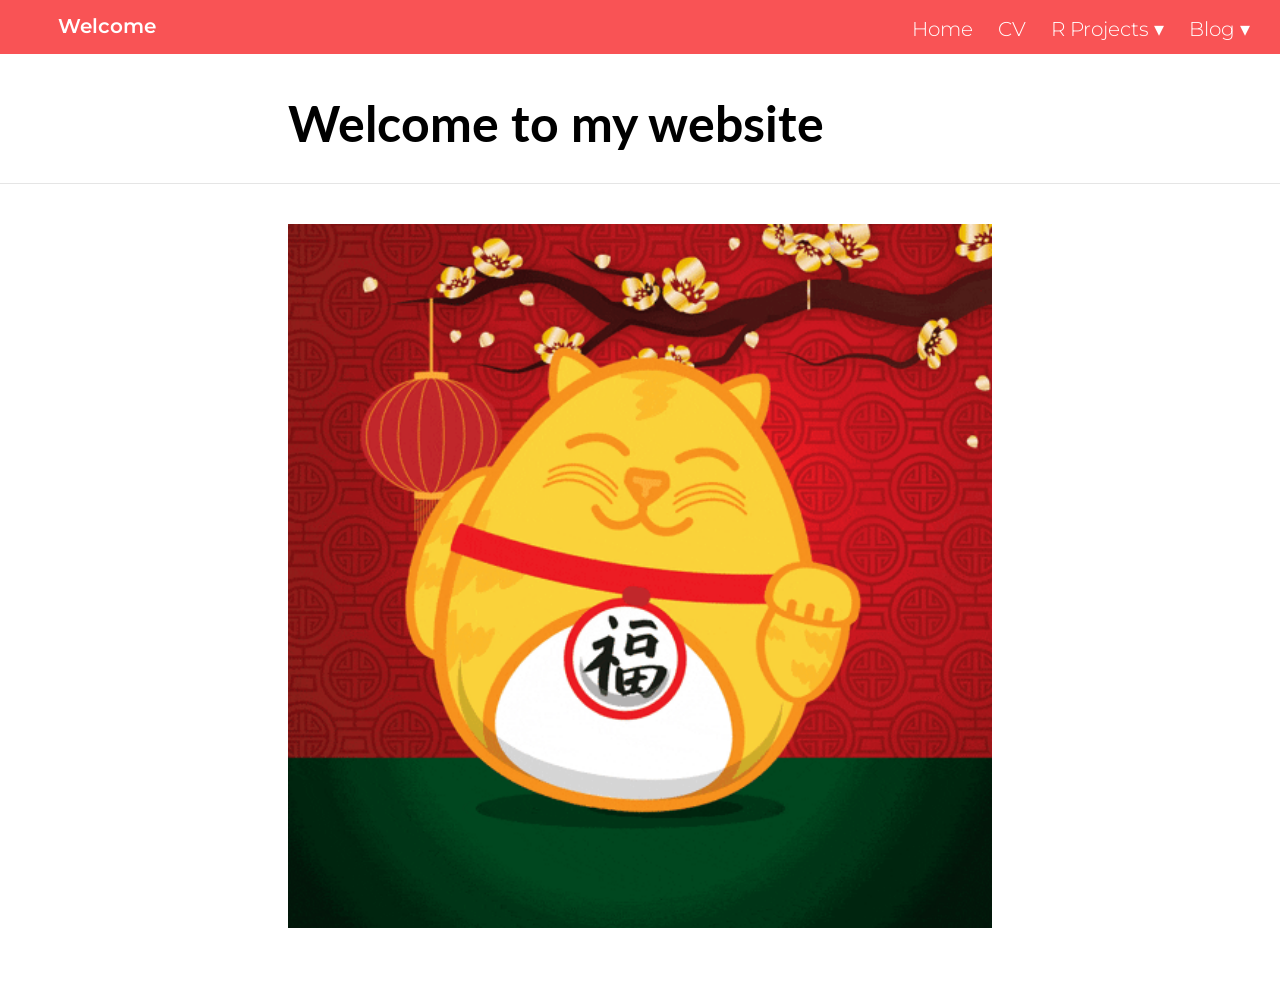
==== docs/index.html @ 93b5441a "1st" ====
<!DOCTYPE html>

<html xmlns="http://www.w3.org/1999/xhtml" lang="" xml:lang="">

<head>
  <meta charset="utf-8"/>
  <meta name="viewport" content="width=device-width, initial-scale=1"/>
  <meta http-equiv="X-UA-Compatible" content="IE=Edge,chrome=1"/>
  <meta name="generator" content="distill" />

  <style type="text/css">
  /* Hide doc at startup (prevent jankiness while JS renders/transforms) */
  body {
    visibility: hidden;
  }
  </style>

 <!--radix_placeholder_import_source-->
 <!--/radix_placeholder_import_source-->

<style type="text/css">code{white-space: pre;}</style>
<style type="text/css" data-origin="pandoc">
pre > code.sourceCode { white-space: pre; position: relative; }
pre > code.sourceCode > span { display: inline-block; line-height: 1.25; }
pre > code.sourceCode > span:empty { height: 1.2em; }
.sourceCode { overflow: visible; }
code.sourceCode > span { color: inherit; text-decoration: inherit; }
div.sourceCode { margin: 1em 0; }
pre.sourceCode { margin: 0; }
@media screen {
div.sourceCode { overflow: auto; }
}
@media print {
pre > code.sourceCode { white-space: pre-wrap; }
pre > code.sourceCode > span { text-indent: -5em; padding-left: 5em; }
}
pre.numberSource code
  { counter-reset: source-line 0; }
pre.numberSource code > span
  { position: relative; left: -4em; counter-increment: source-line; }
pre.numberSource code > span > a:first-child::before
  { content: counter(source-line);
    position: relative; left: -1em; text-align: right; vertical-align: baseline;
    border: none; display: inline-block;
    -webkit-touch-callout: none; -webkit-user-select: none;
    -khtml-user-select: none; -moz-user-select: none;
    -ms-user-select: none; user-select: none;
    padding: 0 4px; width: 4em;
    color: #aaaaaa;
  }
pre.numberSource { margin-left: 3em; border-left: 1px solid #aaaaaa;  padding-left: 4px; }
div.sourceCode
  {   }
@media screen {
pre > code.sourceCode > span > a:first-child::before { text-decoration: underline; }
}
code span.al { color: #ad0000; } /* Alert */
code span.an { color: #5e5e5e; } /* Annotation */
code span.at { } /* Attribute */
code span.bn { color: #ad0000; } /* BaseN */
code span.bu { } /* BuiltIn */
code span.cf { color: #007ba5; } /* ControlFlow */
code span.ch { color: #20794d; } /* Char */
code span.cn { color: #8f5902; } /* Constant */
code span.co { color: #5e5e5e; } /* Comment */
code span.cv { color: #5e5e5e; font-style: italic; } /* CommentVar */
code span.do { color: #5e5e5e; font-style: italic; } /* Documentation */
code span.dt { color: #ad0000; } /* DataType */
code span.dv { color: #ad0000; } /* DecVal */
code span.er { color: #ad0000; } /* Error */
code span.ex { } /* Extension */
code span.fl { color: #ad0000; } /* Float */
code span.fu { color: #4758ab; } /* Function */
code span.im { } /* Import */
code span.in { color: #5e5e5e; } /* Information */
code span.kw { color: #007ba5; } /* Keyword */
code span.op { color: #5e5e5e; } /* Operator */
code span.ot { color: #007ba5; } /* Other */
code span.pp { color: #ad0000; } /* Preprocessor */
code span.sc { color: #5e5e5e; } /* SpecialChar */
code span.ss { color: #20794d; } /* SpecialString */
code span.st { color: #20794d; } /* String */
code span.va { color: #111111; } /* Variable */
code span.vs { color: #20794d; } /* VerbatimString */
code span.wa { color: #5e5e5e; font-style: italic; } /* Warning */
</style>


  <!--radix_placeholder_meta_tags-->
  <title>Welcome: Welcome to my website</title>




  <!--  https://developers.facebook.com/docs/sharing/webmasters#markup -->
  <meta property="og:title" content="Welcome: Welcome to my website"/>
  <meta property="og:type" content="article"/>
  <meta property="og:locale" content="en_US"/>
  <meta property="og:site_name" content="Welcome"/>

  <!--  https://dev.twitter.com/cards/types/summary -->
  <meta property="twitter:card" content="summary"/>
  <meta property="twitter:title" content="Welcome: Welcome to my website"/>

  <!--/radix_placeholder_meta_tags-->
  <!--radix_placeholder_rmarkdown_metadata-->

  <script type="text/json" id="radix-rmarkdown-metadata">
  {"type":"list","attributes":{"names":{"type":"character","attributes":{},"value":["title","site"]}},"value":[{"type":"character","attributes":{},"value":["Welcome to my website"]},{"type":"character","attributes":{},"value":["distill::distill_website"]}]}
  </script>
  <!--/radix_placeholder_rmarkdown_metadata-->
  <!--radix_placeholder_navigation_in_header-->
  <meta name="distill:offset" content=""/>

  <script type="application/javascript">

    window.headroom_prevent_pin = false;

    window.document.addEventListener("DOMContentLoaded", function (event) {

      // initialize headroom for banner
      var header = $('header').get(0);
      var headerHeight = header.offsetHeight;
      var headroom = new Headroom(header, {
        tolerance: 5,
        onPin : function() {
          if (window.headroom_prevent_pin) {
            window.headroom_prevent_pin = false;
            headroom.unpin();
          }
        }
      });
      headroom.init();
      if(window.location.hash)
        headroom.unpin();
      $(header).addClass('headroom--transition');

      // offset scroll location for banner on hash change
      // (see: https://github.com/WickyNilliams/headroom.js/issues/38)
      window.addEventListener("hashchange", function(event) {
        window.scrollTo(0, window.pageYOffset - (headerHeight + 25));
      });

      // responsive menu
      $('.distill-site-header').each(function(i, val) {
        var topnav = $(this);
        var toggle = topnav.find('.nav-toggle');
        toggle.on('click', function() {
          topnav.toggleClass('responsive');
        });
      });

      // nav dropdowns
      $('.nav-dropbtn').click(function(e) {
        $(this).next('.nav-dropdown-content').toggleClass('nav-dropdown-active');
        $(this).parent().siblings('.nav-dropdown')
           .children('.nav-dropdown-content').removeClass('nav-dropdown-active');
      });
      $("body").click(function(e){
        $('.nav-dropdown-content').removeClass('nav-dropdown-active');
      });
      $(".nav-dropdown").click(function(e){
        e.stopPropagation();
      });
    });
  </script>

  <style type="text/css">

  /* Theme (user-documented overrideables for nav appearance) */

  .distill-site-nav {
    color: rgba(255, 255, 255, 0.8);
    background-color: #0F2E3D;
    font-size: 15px;
    font-weight: 300;
  }

  .distill-site-nav a {
    color: inherit;
    text-decoration: none;
  }

  .distill-site-nav a:hover {
    color: white;
  }

  @media print {
    .distill-site-nav {
      display: none;
    }
  }

  .distill-site-header {

  }

  .distill-site-footer {

  }


  /* Site Header */

  .distill-site-header {
    width: 100%;
    box-sizing: border-box;
    z-index: 3;
  }

  .distill-site-header .nav-left {
    display: inline-block;
    margin-left: 8px;
  }

  @media screen and (max-width: 768px) {
    .distill-site-header .nav-left {
      margin-left: 0;
    }
  }


  .distill-site-header .nav-right {
    float: right;
    margin-right: 8px;
  }

  .distill-site-header a,
  .distill-site-header .title {
    display: inline-block;
    text-align: center;
    padding: 14px 10px 14px 10px;
  }

  .distill-site-header .title {
    font-size: 18px;
    min-width: 150px;
  }

  .distill-site-header .logo {
    padding: 0;
  }

  .distill-site-header .logo img {
    display: none;
    max-height: 20px;
    width: auto;
    margin-bottom: -4px;
  }

  .distill-site-header .nav-image img {
    max-height: 18px;
    width: auto;
    display: inline-block;
    margin-bottom: -3px;
  }



  @media screen and (min-width: 1000px) {
    .distill-site-header .logo img {
      display: inline-block;
    }
    .distill-site-header .nav-left {
      margin-left: 20px;
    }
    .distill-site-header .nav-right {
      margin-right: 20px;
    }
    .distill-site-header .title {
      padding-left: 12px;
    }
  }


  .distill-site-header .nav-toggle {
    display: none;
  }

  .nav-dropdown {
    display: inline-block;
    position: relative;
  }

  .nav-dropdown .nav-dropbtn {
    border: none;
    outline: none;
    color: rgba(255, 255, 255, 0.8);
    padding: 16px 10px;
    background-color: transparent;
    font-family: inherit;
    font-size: inherit;
    font-weight: inherit;
    margin: 0;
    margin-top: 1px;
    z-index: 2;
  }

  .nav-dropdown-content {
    display: none;
    position: absolute;
    background-color: white;
    min-width: 200px;
    border: 1px solid rgba(0,0,0,0.15);
    border-radius: 4px;
    box-shadow: 0px 8px 16px 0px rgba(0,0,0,0.1);
    z-index: 1;
    margin-top: 2px;
    white-space: nowrap;
    padding-top: 4px;
    padding-bottom: 4px;
  }

  .nav-dropdown-content hr {
    margin-top: 4px;
    margin-bottom: 4px;
    border: none;
    border-bottom: 1px solid rgba(0, 0, 0, 0.1);
  }

  .nav-dropdown-active {
    display: block;
  }

  .nav-dropdown-content a, .nav-dropdown-content .nav-dropdown-header {
    color: black;
    padding: 6px 24px;
    text-decoration: none;
    display: block;
    text-align: left;
  }

  .nav-dropdown-content .nav-dropdown-header {
    display: block;
    padding: 5px 24px;
    padding-bottom: 0;
    text-transform: uppercase;
    font-size: 14px;
    color: #999999;
    white-space: nowrap;
  }

  .nav-dropdown:hover .nav-dropbtn {
    color: white;
  }

  .nav-dropdown-content a:hover {
    background-color: #ddd;
    color: black;
  }

  .nav-right .nav-dropdown-content {
    margin-left: -45%;
    right: 0;
  }

  @media screen and (max-width: 768px) {
    .distill-site-header a, .distill-site-header .nav-dropdown  {display: none;}
    .distill-site-header a.nav-toggle {
      float: right;
      display: block;
    }
    .distill-site-header .title {
      margin-left: 0;
    }
    .distill-site-header .nav-right {
      margin-right: 0;
    }
    .distill-site-header {
      overflow: hidden;
    }
    .nav-right .nav-dropdown-content {
      margin-left: 0;
    }
  }


  @media screen and (max-width: 768px) {
    .distill-site-header.responsive {position: relative; min-height: 500px; }
    .distill-site-header.responsive a.nav-toggle {
      position: absolute;
      right: 0;
      top: 0;
    }
    .distill-site-header.responsive a,
    .distill-site-header.responsive .nav-dropdown {
      display: block;
      text-align: left;
    }
    .distill-site-header.responsive .nav-left,
    .distill-site-header.responsive .nav-right {
      width: 100%;
    }
    .distill-site-header.responsive .nav-dropdown {float: none;}
    .distill-site-header.responsive .nav-dropdown-content {position: relative;}
    .distill-site-header.responsive .nav-dropdown .nav-dropbtn {
      display: block;
      width: 100%;
      text-align: left;
    }
  }

  /* Site Footer */

  .distill-site-footer {
    width: 100%;
    overflow: hidden;
    box-sizing: border-box;
    z-index: 3;
    margin-top: 30px;
    padding-top: 30px;
    padding-bottom: 30px;
    text-align: center;
  }

  /* Headroom */

  d-title {
    padding-top: 6rem;
  }

  @media print {
    d-title {
      padding-top: 4rem;
    }
  }

  .headroom {
    z-index: 1000;
    position: fixed;
    top: 0;
    left: 0;
    right: 0;
  }

  .headroom--transition {
    transition: all .4s ease-in-out;
  }

  .headroom--unpinned {
    top: -100px;
  }

  .headroom--pinned {
    top: 0;
  }

  /* adjust viewport for navbar height */
  /* helps vertically center bootstrap (non-distill) content */
  .min-vh-100 {
    min-height: calc(100vh - 100px) !important;
  }

  </style>

  <script src="site_libs/jquery-3.6.0/jquery-3.6.0.min.js"></script>
  <link href="site_libs/font-awesome-5.1.0/css/all.css" rel="stylesheet"/>
  <link href="site_libs/font-awesome-5.1.0/css/v4-shims.css" rel="stylesheet"/>
  <script src="site_libs/headroom-0.9.4/headroom.min.js"></script>
  <script src="site_libs/autocomplete-0.37.1/autocomplete.min.js"></script>
  <script src="site_libs/fuse-6.4.1/fuse.min.js"></script>

  <script type="application/javascript">

  function getMeta(metaName) {
    var metas = document.getElementsByTagName('meta');
    for (let i = 0; i < metas.length; i++) {
      if (metas[i].getAttribute('name') === metaName) {
        return metas[i].getAttribute('content');
      }
    }
    return '';
  }

  function offsetURL(url) {
    var offset = getMeta('distill:offset');
    return offset ? offset + '/' + url : url;
  }

  function createFuseIndex() {

    // create fuse index
    var options = {
      keys: [
        { name: 'title', weight: 20 },
        { name: 'categories', weight: 15 },
        { name: 'description', weight: 10 },
        { name: 'contents', weight: 5 },
      ],
      ignoreLocation: true,
      threshold: 0
    };
    var fuse = new window.Fuse([], options);

    // fetch the main search.json
    return fetch(offsetURL('search.json'))
      .then(function(response) {
        if (response.status == 200) {
          return response.json().then(function(json) {
            // index main articles
            json.articles.forEach(function(article) {
              fuse.add(article);
            });
            // download collections and index their articles
            return Promise.all(json.collections.map(function(collection) {
              return fetch(offsetURL(collection)).then(function(response) {
                if (response.status === 200) {
                  return response.json().then(function(articles) {
                    articles.forEach(function(article) {
                      fuse.add(article);
                    });
                  })
                } else {
                  return Promise.reject(
                    new Error('Unexpected status from search index request: ' +
                              response.status)
                  );
                }
              });
            })).then(function() {
              return fuse;
            });
          });

        } else {
          return Promise.reject(
            new Error('Unexpected status from search index request: ' +
                        response.status)
          );
        }
      });
  }

  window.document.addEventListener("DOMContentLoaded", function (event) {

    // get search element (bail if we don't have one)
    var searchEl = window.document.getElementById('distill-search');
    if (!searchEl)
      return;

    createFuseIndex()
      .then(function(fuse) {

        // make search box visible
        searchEl.classList.remove('hidden');

        // initialize autocomplete
        var options = {
          autoselect: true,
          hint: false,
          minLength: 2,
        };
        window.autocomplete(searchEl, options, [{
          source: function(query, callback) {
            const searchOptions = {
              isCaseSensitive: false,
              shouldSort: true,
              minMatchCharLength: 2,
              limit: 10,
            };
            var results = fuse.search(query, searchOptions);
            callback(results
              .map(function(result) { return result.item; })
            );
          },
          templates: {
            suggestion: function(suggestion) {
              var img = suggestion.preview && Object.keys(suggestion.preview).length > 0
                ? `<img src="${offsetURL(suggestion.preview)}"</img>`
                : '';
              var html = `
                <div class="search-item">
                  <h3>${suggestion.title}</h3>
                  <div class="search-item-description">
                    ${suggestion.description || ''}
                  </div>
                  <div class="search-item-preview">
                    ${img}
                  </div>
                </div>
              `;
              return html;
            }
          }
        }]).on('autocomplete:selected', function(event, suggestion) {
          window.location.href = offsetURL(suggestion.path);
        });
        // remove inline display style on autocompleter (we want to
        // manage responsive display via css)
        $('.algolia-autocomplete').css("display", "");
      })
      .catch(function(error) {
        console.log(error);
      });

  });

  </script>

  <style type="text/css">

  .nav-search {
    font-size: x-small;
  }

  /* Algolioa Autocomplete */

  .algolia-autocomplete {
    display: inline-block;
    margin-left: 10px;
    vertical-align: sub;
    background-color: white;
    color: black;
    padding: 6px;
    padding-top: 8px;
    padding-bottom: 0;
    border-radius: 6px;
    border: 1px #0F2E3D solid;
    width: 180px;
  }


  @media screen and (max-width: 768px) {
    .distill-site-nav .algolia-autocomplete {
      display: none;
      visibility: hidden;
    }
    .distill-site-nav.responsive .algolia-autocomplete {
      display: inline-block;
      visibility: visible;
    }
    .distill-site-nav.responsive .algolia-autocomplete .aa-dropdown-menu {
      margin-left: 0;
      width: 400px;
      max-height: 400px;
    }
  }

  .algolia-autocomplete .aa-input, .algolia-autocomplete .aa-hint {
    width: 90%;
    outline: none;
    border: none;
  }

  .algolia-autocomplete .aa-hint {
    color: #999;
  }
  .algolia-autocomplete .aa-dropdown-menu {
    width: 550px;
    max-height: 70vh;
    overflow-x: visible;
    overflow-y: scroll;
    padding: 5px;
    margin-top: 3px;
    margin-left: -150px;
    background-color: #fff;
    border-radius: 5px;
    border: 1px solid #999;
    border-top: none;
  }

  .algolia-autocomplete .aa-dropdown-menu .aa-suggestion {
    cursor: pointer;
    padding: 5px 4px;
    border-bottom: 1px solid #eee;
  }

  .algolia-autocomplete .aa-dropdown-menu .aa-suggestion:last-of-type {
    border-bottom: none;
    margin-bottom: 2px;
  }

  .algolia-autocomplete .aa-dropdown-menu .aa-suggestion .search-item {
    overflow: hidden;
    font-size: 0.8em;
    line-height: 1.4em;
  }

  .algolia-autocomplete .aa-dropdown-menu .aa-suggestion .search-item h3 {
    font-size: 1rem;
    margin-block-start: 0;
    margin-block-end: 5px;
  }

  .algolia-autocomplete .aa-dropdown-menu .aa-suggestion .search-item-description {
    display: inline-block;
    overflow: hidden;
    height: 2.8em;
    width: 80%;
    margin-right: 4%;
  }

  .algolia-autocomplete .aa-dropdown-menu .aa-suggestion .search-item-preview {
    display: inline-block;
    width: 15%;
  }

  .algolia-autocomplete .aa-dropdown-menu .aa-suggestion .search-item-preview img {
    height: 3em;
    width: auto;
    display: none;
  }

  .algolia-autocomplete .aa-dropdown-menu .aa-suggestion .search-item-preview img[src] {
    display: initial;
  }

  .algolia-autocomplete .aa-dropdown-menu .aa-suggestion.aa-cursor {
    background-color: #eee;
  }
  .algolia-autocomplete .aa-dropdown-menu .aa-suggestion em {
    font-weight: bold;
    font-style: normal;
  }

  </style>


  <!--/radix_placeholder_navigation_in_header-->
  <!--radix_placeholder_distill-->

  <style type="text/css">

  body {
    background-color: white;
  }

  .pandoc-table {
    width: 100%;
  }

  .pandoc-table>caption {
    margin-bottom: 10px;
  }

  .pandoc-table th:not([align]) {
    text-align: left;
  }

  .pagedtable-footer {
    font-size: 15px;
  }

  d-byline .byline {
    grid-template-columns: 2fr 2fr;
  }

  d-byline .byline h3 {
    margin-block-start: 1.5em;
  }

  d-byline .byline .authors-affiliations h3 {
    margin-block-start: 0.5em;
  }

  .authors-affiliations .orcid-id {
    width: 16px;
    height:16px;
    margin-left: 4px;
    margin-right: 4px;
    vertical-align: middle;
    padding-bottom: 2px;
  }

  d-title .dt-tags {
    margin-top: 1em;
    grid-column: text;
  }

  .dt-tags .dt-tag {
    text-decoration: none;
    display: inline-block;
    color: rgba(0,0,0,0.6);
    padding: 0em 0.4em;
    margin-right: 0.5em;
    margin-bottom: 0.4em;
    font-size: 70%;
    border: 1px solid rgba(0,0,0,0.2);
    border-radius: 3px;
    text-transform: uppercase;
    font-weight: 500;
  }

  d-article table.gt_table td,
  d-article table.gt_table th {
    border-bottom: none;
  }

  .html-widget {
    margin-bottom: 2.0em;
  }

  .l-screen-inset {
    padding-right: 16px;
  }

  .l-screen .caption {
    margin-left: 10px;
  }

  .shaded {
    background: rgb(247, 247, 247);
    padding-top: 20px;
    padding-bottom: 20px;
    border-top: 1px solid rgba(0, 0, 0, 0.1);
    border-bottom: 1px solid rgba(0, 0, 0, 0.1);
  }

  .shaded .html-widget {
    margin-bottom: 0;
    border: 1px solid rgba(0, 0, 0, 0.1);
  }

  .shaded .shaded-content {
    background: white;
  }

  .text-output {
    margin-top: 0;
    line-height: 1.5em;
  }

  .hidden {
    display: none !important;
  }

  d-article {
    padding-top: 2.5rem;
    padding-bottom: 30px;
  }

  d-appendix {
    padding-top: 30px;
  }

  d-article>p>img {
    width: 100%;
  }

  d-article h2 {
    margin: 1rem 0 1.5rem 0;
  }

  d-article h3 {
    margin-top: 1.5rem;
  }

  d-article iframe {
    border: 1px solid rgba(0, 0, 0, 0.1);
    margin-bottom: 2.0em;
    width: 100%;
  }

  /* Tweak code blocks */

  d-article div.sourceCode code,
  d-article pre code {
    font-family: Consolas, Monaco, 'Andale Mono', 'Ubuntu Mono', monospace;
  }

  d-article pre,
  d-article div.sourceCode,
  d-article div.sourceCode pre {
    overflow: auto;
  }

  d-article div.sourceCode {
    background-color: white;
  }

  d-article div.sourceCode pre {
    padding-left: 10px;
    font-size: 12px;
    border-left: 2px solid rgba(0,0,0,0.1);
  }

  d-article pre {
    font-size: 12px;
    color: black;
    background: none;
    margin-top: 0;
    text-align: left;
    white-space: pre;
    word-spacing: normal;
    word-break: normal;
    word-wrap: normal;
    line-height: 1.5;

    -moz-tab-size: 4;
    -o-tab-size: 4;
    tab-size: 4;

    -webkit-hyphens: none;
    -moz-hyphens: none;
    -ms-hyphens: none;
    hyphens: none;
  }

  d-article pre a {
    border-bottom: none;
  }

  d-article pre a:hover {
    border-bottom: none;
    text-decoration: underline;
  }

  d-article details {
    grid-column: text;
    margin-bottom: 0.8em;
  }

  @media(min-width: 768px) {

  d-article pre,
  d-article div.sourceCode,
  d-article div.sourceCode pre {
    overflow: visible !important;
  }

  d-article div.sourceCode pre {
    padding-left: 18px;
    font-size: 14px;
  }

  d-article pre {
    font-size: 14px;
  }

  }

  figure img.external {
    background: white;
    border: 1px solid rgba(0, 0, 0, 0.1);
    box-shadow: 0 1px 8px rgba(0, 0, 0, 0.1);
    padding: 18px;
    box-sizing: border-box;
  }

  /* CSS for d-contents */

  .d-contents {
    grid-column: text;
    color: rgba(0,0,0,0.8);
    font-size: 0.9em;
    padding-bottom: 1em;
    margin-bottom: 1em;
    padding-bottom: 0.5em;
    margin-bottom: 1em;
    padding-left: 0.25em;
    justify-self: start;
  }

  @media(min-width: 1000px) {
    .d-contents.d-contents-float {
      height: 0;
      grid-column-start: 1;
      grid-column-end: 4;
      justify-self: center;
      padding-right: 3em;
      padding-left: 2em;
    }
  }

  .d-contents nav h3 {
    font-size: 18px;
    margin-top: 0;
    margin-bottom: 1em;
  }

  .d-contents li {
    list-style-type: none
  }

  .d-contents nav > ul {
    padding-left: 0;
  }

  .d-contents ul {
    padding-left: 1em
  }

  .d-contents nav ul li {
    margin-top: 0.6em;
    margin-bottom: 0.2em;
  }

  .d-contents nav a {
    font-size: 13px;
    border-bottom: none;
    text-decoration: none
    color: rgba(0, 0, 0, 0.8);
  }

  .d-contents nav a:hover {
    text-decoration: underline solid rgba(0, 0, 0, 0.6)
  }

  .d-contents nav > ul > li > a {
    font-weight: 600;
  }

  .d-contents nav > ul > li > ul {
    font-weight: inherit;
  }

  .d-contents nav > ul > li > ul > li {
    margin-top: 0.2em;
  }


  .d-contents nav ul {
    margin-top: 0;
    margin-bottom: 0.25em;
  }

  .d-article-with-toc h2:nth-child(2) {
    margin-top: 0;
  }


  /* Figure */

  .figure {
    position: relative;
    margin-bottom: 2.5em;
    margin-top: 1.5em;
  }

  .figure img {
    width: 100%;
  }

  .figure .caption {
    color: rgba(0, 0, 0, 0.6);
    font-size: 12px;
    line-height: 1.5em;
  }

  .figure img.external {
    background: white;
    border: 1px solid rgba(0, 0, 0, 0.1);
    box-shadow: 0 1px 8px rgba(0, 0, 0, 0.1);
    padding: 18px;
    box-sizing: border-box;
  }

  .figure .caption a {
    color: rgba(0, 0, 0, 0.6);
  }

  .figure .caption b,
  .figure .caption strong, {
    font-weight: 600;
    color: rgba(0, 0, 0, 1.0);
  }

  /* Citations */

  d-article .citation {
    color: inherit;
    cursor: inherit;
  }

  div.hanging-indent{
    margin-left: 1em; text-indent: -1em;
  }

  /* Citation hover box */

  .tippy-box[data-theme~=light-border] {
    background-color: rgba(250, 250, 250, 0.95);
  }

  .tippy-content > p {
    margin-bottom: 0;
    padding: 2px;
  }


  /* Tweak 1000px media break to show more text */

  @media(min-width: 1000px) {
    .base-grid,
    distill-header,
    d-title,
    d-abstract,
    d-article,
    d-appendix,
    distill-appendix,
    d-byline,
    d-footnote-list,
    d-citation-list,
    distill-footer {
      grid-template-columns: [screen-start] 1fr [page-start kicker-start] 80px [middle-start] 50px [text-start kicker-end] 65px 65px 65px 65px 65px 65px 65px 65px [text-end gutter-start] 65px [middle-end] 65px [page-end gutter-end] 1fr [screen-end];
      grid-column-gap: 16px;
    }

    .grid {
      grid-column-gap: 16px;
    }

    d-article {
      font-size: 1.06rem;
      line-height: 1.7em;
    }
    figure .caption, .figure .caption, figure figcaption {
      font-size: 13px;
    }
  }

  @media(min-width: 1180px) {
    .base-grid,
    distill-header,
    d-title,
    d-abstract,
    d-article,
    d-appendix,
    distill-appendix,
    d-byline,
    d-footnote-list,
    d-citation-list,
    distill-footer {
      grid-template-columns: [screen-start] 1fr [page-start kicker-start] 60px [middle-start] 60px [text-start kicker-end] 60px 60px 60px 60px 60px 60px 60px 60px [text-end gutter-start] 60px [middle-end] 60px [page-end gutter-end] 1fr [screen-end];
      grid-column-gap: 32px;
    }

    .grid {
      grid-column-gap: 32px;
    }
  }


  /* Get the citation styles for the appendix (not auto-injected on render since
     we do our own rendering of the citation appendix) */

  d-appendix .citation-appendix,
  .d-appendix .citation-appendix {
    font-size: 11px;
    line-height: 15px;
    border-left: 1px solid rgba(0, 0, 0, 0.1);
    padding-left: 18px;
    border: 1px solid rgba(0,0,0,0.1);
    background: rgba(0, 0, 0, 0.02);
    padding: 10px 18px;
    border-radius: 3px;
    color: rgba(150, 150, 150, 1);
    overflow: hidden;
    margin-top: -12px;
    white-space: pre-wrap;
    word-wrap: break-word;
  }

  /* Include appendix styles here so they can be overridden */

  d-appendix {
    contain: layout style;
    font-size: 0.8em;
    line-height: 1.7em;
    margin-top: 60px;
    margin-bottom: 0;
    border-top: 1px solid rgba(0, 0, 0, 0.1);
    color: rgba(0,0,0,0.5);
    padding-top: 60px;
    padding-bottom: 48px;
  }

  d-appendix h3 {
    grid-column: page-start / text-start;
    font-size: 15px;
    font-weight: 500;
    margin-top: 1em;
    margin-bottom: 0;
    color: rgba(0,0,0,0.65);
  }

  d-appendix h3 + * {
    margin-top: 1em;
  }

  d-appendix ol {
    padding: 0 0 0 15px;
  }

  @media (min-width: 768px) {
    d-appendix ol {
      padding: 0 0 0 30px;
      margin-left: -30px;
    }
  }

  d-appendix li {
    margin-bottom: 1em;
  }

  d-appendix a {
    color: rgba(0, 0, 0, 0.6);
  }

  d-appendix > * {
    grid-column: text;
  }

  d-appendix > d-footnote-list,
  d-appendix > d-citation-list,
  d-appendix > distill-appendix {
    grid-column: screen;
  }

  /* Include footnote styles here so they can be overridden */

  d-footnote-list {
    contain: layout style;
  }

  d-footnote-list > * {
    grid-column: text;
  }

  d-footnote-list a.footnote-backlink {
    color: rgba(0,0,0,0.3);
    padding-left: 0.5em;
  }



  /* Anchor.js */

  .anchorjs-link {
    /*transition: all .25s linear; */
    text-decoration: none;
    border-bottom: none;
  }
  *:hover > .anchorjs-link {
    margin-left: -1.125em !important;
    text-decoration: none;
    border-bottom: none;
  }

  /* Social footer */

  .social_footer {
    margin-top: 30px;
    margin-bottom: 0;
    color: rgba(0,0,0,0.67);
  }

  .disqus-comments {
    margin-right: 30px;
  }

  .disqus-comment-count {
    border-bottom: 1px solid rgba(0, 0, 0, 0.4);
    cursor: pointer;
  }

  #disqus_thread {
    margin-top: 30px;
  }

  .article-sharing a {
    border-bottom: none;
    margin-right: 8px;
  }

  .article-sharing a:hover {
    border-bottom: none;
  }

  .sidebar-section.subscribe {
    font-size: 12px;
    line-height: 1.6em;
  }

  .subscribe p {
    margin-bottom: 0.5em;
  }


  .article-footer .subscribe {
    font-size: 15px;
    margin-top: 45px;
  }


  .sidebar-section.custom {
    font-size: 12px;
    line-height: 1.6em;
  }

  .custom p {
    margin-bottom: 0.5em;
  }

  /* Styles for listing layout (hide title) */
  .layout-listing d-title, .layout-listing .d-title {
    display: none;
  }

  /* Styles for posts lists (not auto-injected) */


  .posts-with-sidebar {
    padding-left: 45px;
    padding-right: 45px;
  }

  .posts-list .description h2,
  .posts-list .description p {
    font-family: -apple-system, BlinkMacSystemFont, "Segoe UI", Roboto, Oxygen, Ubuntu, Cantarell, "Fira Sans", "Droid Sans", "Helvetica Neue", Arial, sans-serif;
  }

  .posts-list .description h2 {
    font-weight: 700;
    border-bottom: none;
    padding-bottom: 0;
  }

  .posts-list h2.post-tag {
    border-bottom: 1px solid rgba(0, 0, 0, 0.2);
    padding-bottom: 12px;
  }
  .posts-list {
    margin-top: 60px;
    margin-bottom: 24px;
  }

  .posts-list .post-preview {
    text-decoration: none;
    overflow: hidden;
    display: block;
    border-bottom: 1px solid rgba(0, 0, 0, 0.1);
    padding: 24px 0;
  }

  .post-preview-last {
    border-bottom: none !important;
  }

  .posts-list .posts-list-caption {
    grid-column: screen;
    font-weight: 400;
  }

  .posts-list .post-preview h2 {
    margin: 0 0 6px 0;
    line-height: 1.2em;
    font-style: normal;
    font-size: 24px;
  }

  .posts-list .post-preview p {
    margin: 0 0 12px 0;
    line-height: 1.4em;
    font-size: 16px;
  }

  .posts-list .post-preview .thumbnail {
    box-sizing: border-box;
    margin-bottom: 24px;
    position: relative;
    max-width: 500px;
  }
  .posts-list .post-preview img {
    width: 100%;
    display: block;
  }

  .posts-list .metadata {
    font-size: 12px;
    line-height: 1.4em;
    margin-bottom: 18px;
  }

  .posts-list .metadata > * {
    display: inline-block;
  }

  .posts-list .metadata .publishedDate {
    margin-right: 2em;
  }

  .posts-list .metadata .dt-authors {
    display: block;
    margin-top: 0.3em;
    margin-right: 2em;
  }

  .posts-list .dt-tags {
    display: block;
    line-height: 1em;
  }

  .posts-list .dt-tags .dt-tag {
    display: inline-block;
    color: rgba(0,0,0,0.6);
    padding: 0.3em 0.4em;
    margin-right: 0.2em;
    margin-bottom: 0.4em;
    font-size: 60%;
    border: 1px solid rgba(0,0,0,0.2);
    border-radius: 3px;
    text-transform: uppercase;
    font-weight: 500;
  }

  .posts-list img {
    opacity: 1;
  }

  .posts-list img[data-src] {
    opacity: 0;
  }

  .posts-more {
    clear: both;
  }


  .posts-sidebar {
    font-size: 16px;
  }

  .posts-sidebar h3 {
    font-size: 16px;
    margin-top: 0;
    margin-bottom: 0.5em;
    font-weight: 400;
    text-transform: uppercase;
  }

  .sidebar-section {
    margin-bottom: 30px;
  }

  .categories ul {
    list-style-type: none;
    margin: 0;
    padding: 0;
  }

  .categories li {
    color: rgba(0, 0, 0, 0.8);
    margin-bottom: 0;
  }

  .categories li>a {
    border-bottom: none;
  }

  .categories li>a:hover {
    border-bottom: 1px solid rgba(0, 0, 0, 0.4);
  }

  .categories .active {
    font-weight: 600;
  }

  .categories .category-count {
    color: rgba(0, 0, 0, 0.4);
  }


  @media(min-width: 768px) {
    .posts-list .post-preview h2 {
      font-size: 26px;
    }
    .posts-list .post-preview .thumbnail {
      float: right;
      width: 30%;
      margin-bottom: 0;
    }
    .posts-list .post-preview .description {
      float: left;
      width: 45%;
    }
    .posts-list .post-preview .metadata {
      float: left;
      width: 20%;
      margin-top: 8px;
    }
    .posts-list .post-preview p {
      margin: 0 0 12px 0;
      line-height: 1.5em;
      font-size: 16px;
    }
    .posts-with-sidebar .posts-list {
      float: left;
      width: 75%;
    }
    .posts-with-sidebar .posts-sidebar {
      float: right;
      width: 20%;
      margin-top: 60px;
      padding-top: 24px;
      padding-bottom: 24px;
    }
  }


  /* Improve display for browsers without grid (IE/Edge <= 15) */

  .downlevel {
    line-height: 1.6em;
    font-family: -apple-system, BlinkMacSystemFont, "Segoe UI", Roboto, Oxygen, Ubuntu, Cantarell, "Fira Sans", "Droid Sans", "Helvetica Neue", Arial, sans-serif;
    margin: 0;
  }

  .downlevel .d-title {
    padding-top: 6rem;
    padding-bottom: 1.5rem;
  }

  .downlevel .d-title h1 {
    font-size: 50px;
    font-weight: 700;
    line-height: 1.1em;
    margin: 0 0 0.5rem;
  }

  .downlevel .d-title p {
    font-weight: 300;
    font-size: 1.2rem;
    line-height: 1.55em;
    margin-top: 0;
  }

  .downlevel .d-byline {
    padding-top: 0.8em;
    padding-bottom: 0.8em;
    font-size: 0.8rem;
    line-height: 1.8em;
  }

  .downlevel .section-separator {
    border: none;
    border-top: 1px solid rgba(0, 0, 0, 0.1);
  }

  .downlevel .d-article {
    font-size: 1.06rem;
    line-height: 1.7em;
    padding-top: 1rem;
    padding-bottom: 2rem;
  }


  .downlevel .d-appendix {
    padding-left: 0;
    padding-right: 0;
    max-width: none;
    font-size: 0.8em;
    line-height: 1.7em;
    margin-bottom: 0;
    color: rgba(0,0,0,0.5);
    padding-top: 40px;
    padding-bottom: 48px;
  }

  .downlevel .footnotes ol {
    padding-left: 13px;
  }

  .downlevel .base-grid,
  .downlevel .distill-header,
  .downlevel .d-title,
  .downlevel .d-abstract,
  .downlevel .d-article,
  .downlevel .d-appendix,
  .downlevel .distill-appendix,
  .downlevel .d-byline,
  .downlevel .d-footnote-list,
  .downlevel .d-citation-list,
  .downlevel .distill-footer,
  .downlevel .appendix-bottom,
  .downlevel .posts-container {
    padding-left: 40px;
    padding-right: 40px;
  }

  @media(min-width: 768px) {
    .downlevel .base-grid,
    .downlevel .distill-header,
    .downlevel .d-title,
    .downlevel .d-abstract,
    .downlevel .d-article,
    .downlevel .d-appendix,
    .downlevel .distill-appendix,
    .downlevel .d-byline,
    .downlevel .d-footnote-list,
    .downlevel .d-citation-list,
    .downlevel .distill-footer,
    .downlevel .appendix-bottom,
    .downlevel .posts-container {
    padding-left: 150px;
    padding-right: 150px;
    max-width: 900px;
  }
  }

  .downlevel pre code {
    display: block;
    border-left: 2px solid rgba(0, 0, 0, .1);
    padding: 0 0 0 20px;
    font-size: 14px;
  }

  .downlevel code, .downlevel pre {
    color: black;
    background: none;
    font-family: Consolas, Monaco, 'Andale Mono', 'Ubuntu Mono', monospace;
    text-align: left;
    white-space: pre;
    word-spacing: normal;
    word-break: normal;
    word-wrap: normal;
    line-height: 1.5;

    -moz-tab-size: 4;
    -o-tab-size: 4;
    tab-size: 4;

    -webkit-hyphens: none;
    -moz-hyphens: none;
    -ms-hyphens: none;
    hyphens: none;
  }

  .downlevel .posts-list .post-preview {
    color: inherit;
  }



  </style>

  <script type="application/javascript">

  function is_downlevel_browser() {
    if (bowser.isUnsupportedBrowser({ msie: "12", msedge: "16"},
                                   window.navigator.userAgent)) {
      return true;
    } else {
      return window.load_distill_framework === undefined;
    }
  }

  // show body when load is complete
  function on_load_complete() {

    // add anchors
    if (window.anchors) {
      window.anchors.options.placement = 'left';
      window.anchors.add('d-article > h2, d-article > h3, d-article > h4, d-article > h5');
    }


    // set body to visible
    document.body.style.visibility = 'visible';

    // force redraw for leaflet widgets
    if (window.HTMLWidgets) {
      var maps = window.HTMLWidgets.findAll(".leaflet");
      $.each(maps, function(i, el) {
        var map = this.getMap();
        map.invalidateSize();
        map.eachLayer(function(layer) {
          if (layer instanceof L.TileLayer)
            layer.redraw();
        });
      });
    }

    // trigger 'shown' so htmlwidgets resize
    $('d-article').trigger('shown');
  }

  function init_distill() {

    init_common();

    // create front matter
    var front_matter = $('<d-front-matter></d-front-matter>');
    $('#distill-front-matter').wrap(front_matter);

    // create d-title
    $('.d-title').changeElementType('d-title');

    // create d-byline
    var byline = $('<d-byline></d-byline>');
    $('.d-byline').replaceWith(byline);

    // create d-article
    var article = $('<d-article></d-article>');
    $('.d-article').wrap(article).children().unwrap();

    // move posts container into article
    $('.posts-container').appendTo($('d-article'));

    // create d-appendix
    $('.d-appendix').changeElementType('d-appendix');

    // flag indicating that we have appendix items
    var appendix = $('.appendix-bottom').children('h3').length > 0;

    // replace footnotes with <d-footnote>
    $('.footnote-ref').each(function(i, val) {
      appendix = true;
      var href = $(this).attr('href');
      var id = href.replace('#', '');
      var fn = $('#' + id);
      var fn_p = $('#' + id + '>p');
      fn_p.find('.footnote-back').remove();
      var text = fn_p.html();
      var dtfn = $('<d-footnote></d-footnote>');
      dtfn.html(text);
      $(this).replaceWith(dtfn);
    });
    // remove footnotes
    $('.footnotes').remove();

    // move refs into #references-listing
    $('#references-listing').replaceWith($('#refs'));

    $('h1.appendix, h2.appendix').each(function(i, val) {
      $(this).changeElementType('h3');
    });
    $('h3.appendix').each(function(i, val) {
      var id = $(this).attr('id');
      $('.d-contents a[href="#' + id + '"]').parent().remove();
      appendix = true;
      $(this).nextUntil($('h1, h2, h3')).addBack().appendTo($('d-appendix'));
    });

    // show d-appendix if we have appendix content
    $("d-appendix").css('display', appendix ? 'grid' : 'none');

    // localize layout chunks to just output
    $('.layout-chunk').each(function(i, val) {

      // capture layout
      var layout = $(this).attr('data-layout');

      // apply layout to markdown level block elements
      var elements = $(this).children().not('details, div.sourceCode, pre, script');
      elements.each(function(i, el) {
        var layout_div = $('<div class="' + layout + '"></div>');
        if (layout_div.hasClass('shaded')) {
          var shaded_content = $('<div class="shaded-content"></div>');
          $(this).wrap(shaded_content);
          $(this).parent().wrap(layout_div);
        } else {
          $(this).wrap(layout_div);
        }
      });


      // unwrap the layout-chunk div
      $(this).children().unwrap();
    });

    // remove code block used to force  highlighting css
    $('.distill-force-highlighting-css').parent().remove();

    // remove empty line numbers inserted by pandoc when using a
    // custom syntax highlighting theme
    $('code.sourceCode a:empty').remove();

    // load distill framework
    load_distill_framework();

    // wait for window.distillRunlevel == 4 to do post processing
    function distill_post_process() {

      if (!window.distillRunlevel || window.distillRunlevel < 4)
        return;

      // hide author/affiliations entirely if we have no authors
      var front_matter = JSON.parse($("#distill-front-matter").html());
      var have_authors = front_matter.authors && front_matter.authors.length > 0;
      if (!have_authors)
        $('d-byline').addClass('hidden');

      // article with toc class
      $('.d-contents').parent().addClass('d-article-with-toc');

      // strip links that point to #
      $('.authors-affiliations').find('a[href="#"]').removeAttr('href');

      // add orcid ids
      $('.authors-affiliations').find('.author').each(function(i, el) {
        var orcid_id = front_matter.authors[i].orcidID;
        if (orcid_id) {
          var a = $('<a></a>');
          a.attr('href', 'https://orcid.org/' + orcid_id);
          var img = $('<img></img>');
          img.addClass('orcid-id');
          img.attr('alt', 'ORCID ID');
          img.attr('src','[data-uri]');
          a.append(img);
          $(this).append(a);
        }
      });

      // hide elements of author/affiliations grid that have no value
      function hide_byline_column(caption) {
        $('d-byline').find('h3:contains("' + caption + '")').parent().css('visibility', 'hidden');
      }

      // affiliations
      var have_affiliations = false;
      for (var i = 0; i<front_matter.authors.length; ++i) {
        var author = front_matter.authors[i];
        if (author.affiliation !== "&nbsp;") {
          have_affiliations = true;
          break;
        }
      }
      if (!have_affiliations)
        $('d-byline').find('h3:contains("Affiliations")').css('visibility', 'hidden');

      // published date
      if (!front_matter.publishedDate)
        hide_byline_column("Published");

      // document object identifier
      var doi = $('d-byline').find('h3:contains("DOI")');
      var doi_p = doi.next().empty();
      if (!front_matter.doi) {
        // if we have a citation and valid citationText then link to that
        if ($('#citation').length > 0 && front_matter.citationText) {
          doi.html('Citation');
          $('<a href="#citation"></a>')
            .text(front_matter.citationText)
            .appendTo(doi_p);
        } else {
          hide_byline_column("DOI");
        }
      } else {
        $('<a></a>')
           .attr('href', "https://doi.org/" + front_matter.doi)
           .html(front_matter.doi)
           .appendTo(doi_p);
      }

       // change plural form of authors/affiliations
      if (front_matter.authors.length === 1) {
        var grid = $('.authors-affiliations');
        grid.children('h3:contains("Authors")').text('Author');
        grid.children('h3:contains("Affiliations")').text('Affiliation');
      }

      // remove d-appendix and d-footnote-list local styles
      $('d-appendix > style:first-child').remove();
      $('d-footnote-list > style:first-child').remove();

      // move appendix-bottom entries to the bottom
      $('.appendix-bottom').appendTo('d-appendix').children().unwrap();
      $('.appendix-bottom').remove();

      // hoverable references
      $('span.citation[data-cites]').each(function() {
        var refs = $(this).attr('data-cites').split(" ");
        var refHtml = refs.map(function(ref) {
          return "<p>" + $('#ref-' + ref).html() + "</p>";
        }).join("\n");
        window.tippy(this, {
          allowHTML: true,
          content: refHtml,
          maxWidth: 500,
          interactive: true,
          interactiveBorder: 10,
          theme: 'light-border',
          placement: 'bottom-start'
        });
      });

      // clear polling timer
      clearInterval(tid);

      // show body now that everything is ready
      on_load_complete();
    }

    var tid = setInterval(distill_post_process, 50);
    distill_post_process();

  }

  function init_downlevel() {

    init_common();

     // insert hr after d-title
    $('.d-title').after($('<hr class="section-separator"/>'));

    // check if we have authors
    var front_matter = JSON.parse($("#distill-front-matter").html());
    var have_authors = front_matter.authors && front_matter.authors.length > 0;

    // manage byline/border
    if (!have_authors)
      $('.d-byline').remove();
    $('.d-byline').after($('<hr class="section-separator"/>'));
    $('.d-byline a').remove();

    // remove toc
    $('.d-contents').remove();

    // move appendix elements
    $('h1.appendix, h2.appendix').each(function(i, val) {
      $(this).changeElementType('h3');
    });
    $('h3.appendix').each(function(i, val) {
      $(this).nextUntil($('h1, h2, h3')).addBack().appendTo($('.d-appendix'));
    });


    // inject headers into references and footnotes
    var refs_header = $('<h3></h3>');
    refs_header.text('References');
    $('#refs').prepend(refs_header);

    var footnotes_header = $('<h3></h3');
    footnotes_header.text('Footnotes');
    $('.footnotes').children('hr').first().replaceWith(footnotes_header);

    // move appendix-bottom entries to the bottom
    $('.appendix-bottom').appendTo('.d-appendix').children().unwrap();
    $('.appendix-bottom').remove();

    // remove appendix if it's empty
    if ($('.d-appendix').children().length === 0)
      $('.d-appendix').remove();

    // prepend separator above appendix
    $('.d-appendix').before($('<hr class="section-separator" style="clear: both"/>'));

    // trim code
    $('pre>code').each(function(i, val) {
      $(this).html($.trim($(this).html()));
    });

    // move posts-container right before article
    $('.posts-container').insertBefore($('.d-article'));

    $('body').addClass('downlevel');

    on_load_complete();
  }


  function init_common() {

    // jquery plugin to change element types
    (function($) {
      $.fn.changeElementType = function(newType) {
        var attrs = {};

        $.each(this[0].attributes, function(idx, attr) {
          attrs[attr.nodeName] = attr.nodeValue;
        });

        this.replaceWith(function() {
          return $("<" + newType + "/>", attrs).append($(this).contents());
        });
      };
    })(jQuery);

    // prevent underline for linked images
    $('a > img').parent().css({'border-bottom' : 'none'});

    // mark non-body figures created by knitr chunks as 100% width
    $('.layout-chunk').each(function(i, val) {
      var figures = $(this).find('img, .html-widget');
      if ($(this).attr('data-layout') !== "l-body") {
        figures.css('width', '100%');
      } else {
        figures.css('max-width', '100%');
        figures.filter("[width]").each(function(i, val) {
          var fig = $(this);
          fig.css('width', fig.attr('width') + 'px');
        });

      }
    });

    // auto-append index.html to post-preview links in file: protocol
    // and in rstudio ide preview
    $('.post-preview').each(function(i, val) {
      if (window.location.protocol === "file:")
        $(this).attr('href', $(this).attr('href') + "index.html");
    });

    // get rid of index.html references in header
    if (window.location.protocol !== "file:") {
      $('.distill-site-header a[href]').each(function(i,val) {
        $(this).attr('href', $(this).attr('href').replace("index.html", "./"));
      });
    }

    // add class to pandoc style tables
    $('tr.header').parent('thead').parent('table').addClass('pandoc-table');
    $('.kable-table').children('table').addClass('pandoc-table');

    // add figcaption style to table captions
    $('caption').parent('table').addClass("figcaption");

    // initialize posts list
    if (window.init_posts_list)
      window.init_posts_list();

    // implmement disqus comment link
    $('.disqus-comment-count').click(function() {
      window.headroom_prevent_pin = true;
      $('#disqus_thread').toggleClass('hidden');
      if (!$('#disqus_thread').hasClass('hidden')) {
        var offset = $(this).offset();
        $(window).resize();
        $('html, body').animate({
          scrollTop: offset.top - 35
        });
      }
    });
  }

  document.addEventListener('DOMContentLoaded', function() {
    if (is_downlevel_browser())
      init_downlevel();
    else
      window.addEventListener('WebComponentsReady', init_distill);
  });

  </script>

  <style type="text/css">
  /* base variables */

  /* Edit the CSS properties in this file to create a custom
     Distill theme. Only edit values in the right column
     for each row; values shown are the CSS defaults.
     To return any property to the default,
     you may set its value to: unset
     All rows must end with a semi-colon.                      */

  /* Optional: embed custom fonts here with `@import`          */
  /* This must remain at the top of this file.                 */



  html {
    /*-- Main font sizes --*/
    --title-size:      50px;
    --body-size:       1.06rem;
    --code-size:       14px;
    --aside-size:      12px;
    --fig-cap-size:    13px;
    /*-- Main font colors --*/
    --title-color:     #000000;
    --header-color:    rgba(0, 0, 0, 0.8);
    --body-color:      rgba(0, 0, 0, 0.8);
    --aside-color:     rgba(0, 0, 0, 0.6);
    --fig-cap-color:   rgba(0, 0, 0, 0.6);
    /*-- Specify custom fonts ~~~ must be imported above   --*/
    --heading-font:    sans-serif;
    --mono-font:       monospace;
    --body-font:       sans-serif;
    --navbar-font:     sans-serif;  /* websites + blogs only */
  }

  /*-- ARTICLE METADATA --*/
  d-byline {
    --heading-size:    0.6rem;
    --heading-color:   rgba(0, 0, 0, 0.5);
    --body-size:       0.8rem;
    --body-color:      rgba(0, 0, 0, 0.8);
  }

  /*-- ARTICLE TABLE OF CONTENTS --*/
  .d-contents {
    --heading-size:    18px;
    --contents-size:   13px;
  }

  /*-- ARTICLE APPENDIX --*/
  d-appendix {
    --heading-size:    15px;
    --heading-color:   rgba(0, 0, 0, 0.65);
    --text-size:       0.8em;
    --text-color:      rgba(0, 0, 0, 0.5);
  }

  /*-- WEBSITE HEADER + FOOTER --*/
  /* These properties only apply to Distill sites and blogs  */

  .distill-site-header {
    --title-size:       18px;
    --text-color:       rgba(255, 255, 255, 0.8);
    --text-size:        15px;
    --hover-color:      white;
    --bkgd-color:       #0F2E3D;
  }

  .distill-site-footer {
    --text-color:       rgba(255, 255, 255, 0.8);
    --text-size:        15px;
    --hover-color:      white;
    --bkgd-color:       #0F2E3D;
  }

  /*-- Additional custom styles --*/
  /* Add any additional CSS rules below                      */
  </style>
  <style type="text/css">
  /* base variables */

  /* Edit the CSS properties in this file to create a custom
     Distill theme. Only edit values in the right column
     for each row; values shown are the CSS defaults.
     To return any property to the default,
     you may set its value to: unset
     All rows must end with a semi-colon.                      */

  /* Optional: embed custom fonts here with `@import`          */
  /* This must remain at the top of this file.                 */
  @import url('https://fonts.googleapis.com/css2?family=Lato');
  @import url('https://fonts.googleapis.com/css2?family=Fira+Mono');
  @import url('https://fonts.googleapis.com/css2?family=Montserrat');

  html {
    /*-- Main font sizes --*/
    --title-size:      50px;
    --body-size:       1.0rem;                     /* edited */
    --code-size:       0.9rem;                     /* edited */
    --aside-size:      12px;
    --fig-cap-size:    13px;
    /*-- Main font colors --*/
    --title-color:     #000000;
    --heading-color:   rgba(0, 0, 0, 0.8);
    --body-color:      #383838;                    /* edited */
    --aside-color:     rgba(0, 0, 0, 0.6);
    --fig-cap-color:   rgba(0, 0, 0, 0.6);
    /*-- Specify custom fonts ~~~ must be imported above   --*/
    --heading-font:    'Lato', sans-serif;         /* edited */
    --mono-font:       'Fira Mono', monospace;     /* edited */
    --body-font:       'Lato', sans-serif;         /* edited */
    --navbar-font:     'Montserrat', sans-serif;   /* edited */
  }

  /*-- ARTICLE METADATA --*/
  d-byline {
    --heading-size:    0.6rem;
    --heading-color:   rgba(0, 0, 0, 0.5);
    --body-size:       0.8rem;
    --body-color:      rgba(0, 0, 0, 0.8);
  }

  /*-- ARTICLE TABLE OF CONTENTS --*/
  .d-contents {
    --heading-size:    18px;
    --contents-size:   13px;
  }

  /*-- ARTICLE APPENDIX --*/
  d-appendix {
    --heading-size:    15px;
    --heading-color:   rgba(0, 0, 0, 0.65);
    --text-size:       0.8em;
    --text-color:      rgba(0, 0, 0, 0.5);
  }

  /*-- WEBSITE HEADER + FOOTER --*/
  /* These properties only apply to Distill sites and blogs  */

  .distill-site-header {
    --title-size:       20px;                      /* edited */
    --text-color:       #FFFFFF;                   /* edited */
    --text-size:        20px;                      /* edited */
    --hover-color:      #383838;                   /* edited */
    --bkgd-color:       rgb(249, 83, 85);          /* edited */
  }

  .distill-site-footer {
    --text-color:       rgba(255, 255, 255, 0.8);
    --text-size:        15px;
    --hover-color:      white;
    --bkgd-color:       #0F2E3D;
  }


  /*-- Additional custom styles --*/

  .posts-list .metadata .publishedDate {
      color: rgb(249, 83, 85);
  }

  d-article p code {
    color: #383838;
    background: rgba(249, 83, 85, 0.1);
    font-weight: 400;
    font-size: 0.9em;
  }

  d-article a {
      border-bottom: 2px solid rgba(249, 83, 85, 0.4);
      text-decoration: none;
  }

  .distill-site-header .title {
      font-weight: 600; 
  }

  ul > li::marker {
    color: rgb(249, 83, 85);
  }</style>
  <style type="text/css">
  /* base style */

  /* FONT FAMILIES */

  :root {
    --heading-default: -apple-system, BlinkMacSystemFont, "Segoe UI", Roboto, Oxygen, Ubuntu, Cantarell, "Fira Sans", "Droid Sans", "Helvetica Neue", Arial, sans-serif;
    --mono-default: Consolas, Monaco, 'Andale Mono', 'Ubuntu Mono', monospace;
    --body-default: -apple-system, BlinkMacSystemFont, "Segoe UI", Roboto, Oxygen, Ubuntu, Cantarell, "Fira Sans", "Droid Sans", "Helvetica Neue", Arial, sans-serif;
  }

  body,
  .posts-list .post-preview p,
  .posts-list .description p {
    font-family: var(--body-font), var(--body-default);
  }

  h1, h2, h3, h4, h5, h6,
  .posts-list .post-preview h2,
  .posts-list .description h2 {
    font-family: var(--heading-font), var(--heading-default);
  }

  d-article div.sourceCode code,
  d-article pre code {
    font-family: var(--mono-font), var(--mono-default);
  }


  /*-- TITLE --*/
  d-title h1,
  .posts-list > h1 {
    color: var(--title-color, black);
  }

  d-title h1 {
    font-size: var(--title-size, 50px);
  }

  /*-- HEADERS --*/
  d-article h1,
  d-article h2,
  d-article h3,
  d-article h4,
  d-article h5,
  d-article h6 {
    color: var(--header-color, rgba(0, 0, 0, 0.8));
  }

  /*-- BODY --*/
  d-article > p,  /* only text inside of <p> tags */
  d-article > ul, /* lists */
  d-article > ol {
    color: var(--body-color, rgba(0, 0, 0, 0.8));
    font-size: var(--body-size, 1.06rem);
  }


  /*-- CODE --*/
  d-article div.sourceCode code,
  d-article pre code {
    font-size: var(--code-size, 14px);
  }

  /*-- ASIDE --*/
  d-article aside {
    font-size: var(--aside-size, 12px);
    color: var(--aside-color, rgba(0, 0, 0, 0.6));
  }

  /*-- FIGURE CAPTIONS --*/
  figure .caption,
  figure figcaption,
  .figure .caption {
    font-size: var(--fig-cap-size, 13px);
    color: var(--fig-cap-color, rgba(0, 0, 0, 0.6));
  }

  /*-- METADATA --*/
  d-byline h3 {
    font-size: var(--heading-size, 0.6rem);
    color: var(--heading-color, rgba(0, 0, 0, 0.5));
  }

  d-byline {
    font-size: var(--body-size, 0.8rem);
    color: var(--body-color, rgba(0, 0, 0, 0.8));
  }

  d-byline a,
  d-article d-byline a {
    color: var(--body-color, rgba(0, 0, 0, 0.8));
  }

  /*-- TABLE OF CONTENTS --*/
  .d-contents nav h3 {
    font-size: var(--heading-size, 18px);
  }

  .d-contents nav a {
    font-size: var(--contents-size, 13px);
  }

  /*-- APPENDIX --*/
  d-appendix h3 {
    font-size: var(--heading-size, 15px);
    color: var(--heading-color, rgba(0, 0, 0, 0.65));
  }

  d-appendix {
    font-size: var(--text-size, 0.8em);
    color: var(--text-color, rgba(0, 0, 0, 0.5));
  }

  d-appendix d-footnote-list a.footnote-backlink {
    color: var(--text-color, rgba(0, 0, 0, 0.5));
  }

  /*-- WEBSITE HEADER + FOOTER --*/
  .distill-site-header .title {
    font-size: var(--title-size, 18px);
    font-family: var(--navbar-font), var(--heading-default);
  }

  .distill-site-header a,
  .nav-dropdown .nav-dropbtn {
    font-family: var(--navbar-font), var(--heading-default);
  }

  .nav-dropdown .nav-dropbtn {
    color: var(--text-color, rgba(255, 255, 255, 0.8));
    font-size: var(--text-size, 15px);
  }

  .distill-site-header a:hover,
  .nav-dropdown:hover .nav-dropbtn {
    color: var(--hover-color, white);
  }

  .distill-site-header {
    font-size: var(--text-size, 15px);
    color: var(--text-color, rgba(255, 255, 255, 0.8));
    background-color: var(--bkgd-color, #0F2E3D);
  }

  .distill-site-footer {
    font-size: var(--text-size, 15px);
    color: var(--text-color, rgba(255, 255, 255, 0.8));
    background-color: var(--bkgd-color, #0F2E3D);
  }

  .distill-site-footer a:hover {
    color: var(--hover-color, white);
  }</style>
  <!--/radix_placeholder_distill-->
  <script src="site_libs/header-attrs-2.11/header-attrs.js"></script>
  <script src="site_libs/popper-2.6.0/popper.min.js"></script>
  <link href="site_libs/tippy-6.2.7/tippy.css" rel="stylesheet" />
  <link href="site_libs/tippy-6.2.7/tippy-light-border.css" rel="stylesheet" />
  <script src="site_libs/tippy-6.2.7/tippy.umd.min.js"></script>
  <script src="site_libs/anchor-4.2.2/anchor.min.js"></script>
  <script src="site_libs/bowser-1.9.3/bowser.min.js"></script>
  <script src="site_libs/webcomponents-2.0.0/webcomponents.js"></script>
  <script src="site_libs/distill-2.2.21/template.v2.js"></script>
  <!--radix_placeholder_site_in_header-->
  <!--/radix_placeholder_site_in_header-->


</head>

<body>

<!--radix_placeholder_front_matter-->

<script id="distill-front-matter" type="text/json">
{"title":"Welcome to my website","authors":[]}
</script>

<!--/radix_placeholder_front_matter-->
<!--radix_placeholder_navigation_before_body-->
<header class="header header--fixed" role="banner">
<nav class="distill-site-nav distill-site-header">
<div class="nav-left">
<a href="index.html" class="title">Welcome</a>
</div>
<div class="nav-right">
<a href="Anna.html">Home</a>
<a href="Resume.html">CV</a>
<div class="nav-dropdown">
<button class="nav-dropbtn">
R Projects
 
<span class="down-arrow">&#x25BE;</span>
</button>
<div class="nav-dropdown-content">
<a href="rsq.html">Rsquare</a>
<a href="ML.html">Machine Learning</a>
<a href="ABALONEFINAL.html">Final</a>
</div>
</div>
<div class="nav-dropdown">
<button class="nav-dropbtn">
Blog
 
<span class="down-arrow">&#x25BE;</span>
</button>
<div class="nav-dropdown-content">
<a href="Lemongrass.html">Lemongrass</a>
<a href="ngoai.html">She whom I miss</a>
<a href="pug.html">Who Am I ?</a>
<a href="KT.html">Aragon</a>
</div>
</div>
<a href="javascript:void(0);" class="nav-toggle">&#9776;</a>
</div>
</nav>
</header>
<!--/radix_placeholder_navigation_before_body-->
<!--radix_placeholder_site_before_body-->
<!--/radix_placeholder_site_before_body-->

<div class="d-title">
<h1>Welcome to my website</h1>
<!--radix_placeholder_categories-->
<!--/radix_placeholder_categories-->

</div>


<div class="d-article">
<p><img src="images/cat.gif" style="width:100.0%" /></p>
<div class="sourceCode" id="cb1"><pre class="sourceCode r distill-force-highlighting-css"><code class="sourceCode r"></code></pre></div>
<!--radix_placeholder_article_footer-->
<!--/radix_placeholder_article_footer-->
</div>

<div class="d-appendix">
</div>


<!--radix_placeholder_site_after_body-->
<!--/radix_placeholder_site_after_body-->
<!--radix_placeholder_appendices-->
<div class="appendix-bottom"></div>
<!--/radix_placeholder_appendices-->
<!--radix_placeholder_navigation_after_body-->
<!--/radix_placeholder_navigation_after_body-->

</body>

</html>
---- docs/site_libs/font-awesome-5.1.0/css/all.css ----
/*!
 * Font Awesome Free 5.1.0 by @fontawesome - https://fontawesome.com
 * License - https://fontawesome.com/license (Icons: CC BY 4.0, Fonts: SIL OFL 1.1, Code: MIT License)
 */
.fa,.fab,.fal,.far,.fas{-moz-osx-font-smoothing:grayscale;-webkit-font-smoothing:antialiased;display:inline-block;font-style:normal;font-variant:normal;text-rendering:auto;line-height:1}.fa-lg{font-size:1.33333em;line-height:.75em;vertical-align:-.0667em}.fa-xs{font-size:.75em}.fa-sm{font-size:.875em}.fa-1x{font-size:1em}.fa-2x{font-size:2em}.fa-3x{font-size:3em}.fa-4x{font-size:4em}.fa-5x{font-size:5em}.fa-6x{font-size:6em}.fa-7x{font-size:7em}.fa-8x{font-size:8em}.fa-9x{font-size:9em}.fa-10x{font-size:10em}.fa-fw{text-align:center;width:1.25em}.fa-ul{list-style-type:none;margin-left:2.5em;padding-left:0}.fa-ul>li{position:relative}.fa-li{left:-2em;position:absolute;text-align:center;width:2em;line-height:inherit}.fa-border{border:.08em solid #eee;border-radius:.1em;padding:.2em .25em .15em}.fa-pull-left{float:left}.fa-pull-right{float:right}.fa.fa-pull-left,.fab.fa-pull-left,.fal.fa-pull-left,.far.fa-pull-left,.fas.fa-pull-left{margin-right:.3em}.fa.fa-pull-right,.fab.fa-pull-right,.fal.fa-pull-right,.far.fa-pull-right,.fas.fa-pull-right{margin-left:.3em}.fa-spin{animation:a 2s infinite linear}.fa-pulse{animation:a 1s infinite steps(8)}@keyframes a{0%{transform:rotate(0deg)}to{transform:rotate(1turn)}}.fa-rotate-90{-ms-filter:"progid:DXImageTransform.Microsoft.BasicImage(rotation=1)";transform:rotate(90deg)}.fa-rotate-180{-ms-filter:"progid:DXImageTransform.Microsoft.BasicImage(rotation=2)";transform:rotate(180deg)}.fa-rotate-270{-ms-filter:"progid:DXImageTransform.Microsoft.BasicImage(rotation=3)";transform:rotate(270deg)}.fa-flip-horizontal{-ms-filter:"progid:DXImageTransform.Microsoft.BasicImage(rotation=0, mirror=1)";transform:scaleX(-1)}.fa-flip-vertical{transform:scaleY(-1)}.fa-flip-horizontal.fa-flip-vertical,.fa-flip-vertical{-ms-filter:"progid:DXImageTransform.Microsoft.BasicImage(rotation=2, mirror=1)"}.fa-flip-horizontal.fa-flip-vertical{transform:scale(-1)}:root .fa-flip-horizontal,:root .fa-flip-vertical,:root .fa-rotate-90,:root .fa-rotate-180,:root .fa-rotate-270{-webkit-filter:none;filter:none}.fa-stack{display:inline-block;height:2em;line-height:2em;position:relative;vertical-align:middle;width:2em}.fa-stack-1x,.fa-stack-2x{left:0;position:absolute;text-align:center;width:100%}.fa-stack-1x{line-height:inherit}.fa-stack-2x{font-size:2em}.fa-inverse{color:#fff}.fa-500px:before{content:"\f26e"}.fa-accessible-icon:before{content:"\f368"}.fa-accusoft:before{content:"\f369"}.fa-address-book:before{content:"\f2b9"}.fa-address-card:before{content:"\f2bb"}.fa-adjust:before{content:"\f042"}.fa-adn:before{content:"\f170"}.fa-adversal:before{content:"\f36a"}.fa-affiliatetheme:before{content:"\f36b"}.fa-algolia:before{content:"\f36c"}.fa-align-center:before{content:"\f037"}.fa-align-justify:before{content:"\f039"}.fa-align-left:before{content:"\f036"}.fa-align-right:before{content:"\f038"}.fa-allergies:before{content:"\f461"}.fa-amazon:before{content:"\f270"}.fa-amazon-pay:before{content:"\f42c"}.fa-ambulance:before{content:"\f0f9"}.fa-american-sign-language-interpreting:before{content:"\f2a3"}.fa-amilia:before{content:"\f36d"}.fa-anchor:before{content:"\f13d"}.fa-android:before{content:"\f17b"}.fa-angellist:before{content:"\f209"}.fa-angle-double-down:before{content:"\f103"}.fa-angle-double-left:before{content:"\f100"}.fa-angle-double-right:before{content:"\f101"}.fa-angle-double-up:before{content:"\f102"}.fa-angle-down:before{content:"\f107"}.fa-angle-left:before{content:"\f104"}.fa-angle-right:before{content:"\f105"}.fa-angle-up:before{content:"\f106"}.fa-angry:before{content:"\f556"}.fa-angrycreative:before{content:"\f36e"}.fa-angular:before{content:"\f420"}.fa-app-store:before{content:"\f36f"}.fa-app-store-ios:before{content:"\f370"}.fa-apper:before{content:"\f371"}.fa-apple:before{content:"\f179"}.fa-apple-pay:before{content:"\f415"}.fa-archive:before{content:"\f187"}.fa-archway:before{content:"\f557"}.fa-arrow-alt-circle-down:before{content:"\f358"}.fa-arrow-alt-circle-left:before{content:"\f359"}.fa-arrow-alt-circle-right:before{content:"\f35a"}.fa-arrow-alt-circle-up:before{content:"\f35b"}.fa-arrow-circle-down:before{content:"\f0ab"}.fa-arrow-circle-left:before{content:"\f0a8"}.fa-arrow-circle-right:before{content:"\f0a9"}.fa-arrow-circle-up:before{content:"\f0aa"}.fa-arrow-down:before{content:"\f063"}.fa-arrow-left:before{content:"\f060"}.fa-arrow-right:before{content:"\f061"}.fa-arrow-up:before{content:"\f062"}.fa-arrows-alt:before{content:"\f0b2"}.fa-arrows-alt-h:before{content:"\f337"}.fa-arrows-alt-v:before{content:"\f338"}.fa-assistive-listening-systems:before{content:"\f2a2"}.fa-asterisk:before{content:"\f069"}.fa-asymmetrik:before{content:"\f372"}.fa-at:before{content:"\f1fa"}.fa-atlas:before{content:"\f558"}.fa-audible:before{content:"\f373"}.fa-audio-description:before{content:"\f29e"}.fa-autoprefixer:before{content:"\f41c"}.fa-avianex:before{content:"\f374"}.fa-aviato:before{content:"\f421"}.fa-award:before{content:"\f559"}.fa-aws:before{content:"\f375"}.fa-backspace:before{content:"\f55a"}.fa-backward:before{content:"\f04a"}.fa-balance-scale:before{content:"\f24e"}.fa-ban:before{content:"\f05e"}.fa-band-aid:before{content:"\f462"}.fa-bandcamp:before{content:"\f2d5"}.fa-barcode:before{content:"\f02a"}.fa-bars:before{content:"\f0c9"}.fa-baseball-ball:before{content:"\f433"}.fa-basketball-ball:before{content:"\f434"}.fa-bath:before{content:"\f2cd"}.fa-battery-empty:before{content:"\f244"}.fa-battery-full:before{content:"\f240"}.fa-battery-half:before{content:"\f242"}.fa-battery-quarter:before{content:"\f243"}.fa-battery-three-quarters:before{content:"\f241"}.fa-bed:before{content:"\f236"}.fa-beer:before{content:"\f0fc"}.fa-behance:before{content:"\f1b4"}.fa-behance-square:before{content:"\f1b5"}.fa-bell:before{content:"\f0f3"}.fa-bell-slash:before{content:"\f1f6"}.fa-bezier-curve:before{content:"\f55b"}.fa-bicycle:before{content:"\f206"}.fa-bimobject:before{content:"\f378"}.fa-binoculars:before{content:"\f1e5"}.fa-birthday-cake:before{content:"\f1fd"}.fa-bitbucket:before{content:"\f171"}.fa-bitcoin:before{content:"\f379"}.fa-bity:before{content:"\f37a"}.fa-black-tie:before{content:"\f27e"}.fa-blackberry:before{content:"\f37b"}.fa-blender:before{content:"\f517"}.fa-blind:before{content:"\f29d"}.fa-blogger:before{content:"\f37c"}.fa-blogger-b:before{content:"\f37d"}.fa-bluetooth:before{content:"\f293"}.fa-bluetooth-b:before{content:"\f294"}.fa-bold:before{content:"\f032"}.fa-bolt:before{content:"\f0e7"}.fa-bomb:before{content:"\f1e2"}.fa-bong:before{content:"\f55c"}.fa-book:before{content:"\f02d"}.fa-book-open:before{content:"\f518"}.fa-bookmark:before{content:"\f02e"}.fa-bowling-ball:before{content:"\f436"}.fa-box:before{content:"\f466"}.fa-box-open:before{content:"\f49e"}.fa-boxes:before{content:"\f468"}.fa-braille:before{content:"\f2a1"}.fa-briefcase:before{content:"\f0b1"}.fa-briefcase-medical:before{content:"\f469"}.fa-broadcast-tower:before{content:"\f519"}.fa-broom:before{content:"\f51a"}.fa-brush:before{content:"\f55d"}.fa-btc:before{content:"\f15a"}.fa-bug:before{content:"\f188"}.fa-building:before{content:"\f1ad"}.fa-bullhorn:before{content:"\f0a1"}.fa-bullseye:before{content:"\f140"}.fa-burn:before{content:"\f46a"}.fa-buromobelexperte:before{content:"\f37f"}.fa-bus:before{content:"\f207"}.fa-bus-alt:before{content:"\f55e"}.fa-buysellads:before{content:"\f20d"}.fa-calculator:before{content:"\f1ec"}.fa-calendar:before{content:"\f133"}.fa-calendar-alt:before{content:"\f073"}.fa-calendar-check:before{content:"\f274"}.fa-calendar-minus:before{content:"\f272"}.fa-calendar-plus:before{content:"\f271"}.fa-calendar-times:before{content:"\f273"}.fa-camera:before{content:"\f030"}.fa-camera-retro:before{content:"\f083"}.fa-cannabis:before{content:"\f55f"}.fa-capsules:before{content:"\f46b"}.fa-car:before{content:"\f1b9"}.fa-caret-down:before{content:"\f0d7"}.fa-caret-left:before{content:"\f0d9"}.fa-caret-right:before{content:"\f0da"}.fa-caret-square-down:before{content:"\f150"}.fa-caret-square-left:before{content:"\f191"}.fa-caret-square-right:before{content:"\f152"}.fa-caret-square-up:before{content:"\f151"}.fa-caret-up:before{content:"\f0d8"}.fa-cart-arrow-down:before{content:"\f218"}.fa-cart-plus:before{content:"\f217"}.fa-cc-amazon-pay:before{content:"\f42d"}.fa-cc-amex:before{content:"\f1f3"}.fa-cc-apple-pay:before{content:"\f416"}.fa-cc-diners-club:before{content:"\f24c"}.fa-cc-discover:before{content:"\f1f2"}.fa-cc-jcb:before{content:"\f24b"}.fa-cc-mastercard:before{content:"\f1f1"}.fa-cc-paypal:before{content:"\f1f4"}.fa-cc-stripe:before{content:"\f1f5"}.fa-cc-visa:before{content:"\f1f0"}.fa-centercode:before{content:"\f380"}.fa-certificate:before{content:"\f0a3"}.fa-chalkboard:before{content:"\f51b"}.fa-chalkboard-teacher:before{content:"\f51c"}.fa-chart-area:before{content:"\f1fe"}.fa-chart-bar:before{content:"\f080"}.fa-chart-line:before{content:"\f201"}.fa-chart-pie:before{content:"\f200"}.fa-check:before{content:"\f00c"}.fa-check-circle:before{content:"\f058"}.fa-check-double:before{content:"\f560"}.fa-check-square:before{content:"\f14a"}.fa-chess:before{content:"\f439"}.fa-chess-bishop:before{content:"\f43a"}.fa-chess-board:before{content:"\f43c"}.fa-chess-king:before{content:"\f43f"}.fa-chess-knight:before{content:"\f441"}.fa-chess-pawn:before{content:"\f443"}.fa-chess-queen:before{content:"\f445"}.fa-chess-rook:before{content:"\f447"}.fa-chevron-circle-down:before{content:"\f13a"}.fa-chevron-circle-left:before{content:"\f137"}.fa-chevron-circle-right:before{content:"\f138"}.fa-chevron-circle-up:before{content:"\f139"}.fa-chevron-down:before{content:"\f078"}.fa-chevron-left:before{content:"\f053"}.fa-chevron-right:before{content:"\f054"}.fa-chevron-up:before{content:"\f077"}.fa-child:before{content:"\f1ae"}.fa-chrome:before{content:"\f268"}.fa-church:before{content:"\f51d"}.fa-circle:before{content:"\f111"}.fa-circle-notch:before{content:"\f1ce"}.fa-clipboard:before{content:"\f328"}.fa-clipboard-check:before{content:"\f46c"}.fa-clipboard-list:before{content:"\f46d"}.fa-clock:before{content:"\f017"}.fa-clone:before{content:"\f24d"}.fa-closed-captioning:before{content:"\f20a"}.fa-cloud:before{content:"\f0c2"}.fa-cloud-download-alt:before{content:"\f381"}.fa-cloud-upload-alt:before{content:"\f382"}.fa-cloudscale:before{content:"\f383"}.fa-cloudsmith:before{content:"\f384"}.fa-cloudversify:before{content:"\f385"}.fa-cocktail:before{content:"\f561"}.fa-code:before{content:"\f121"}.fa-code-branch:before{content:"\f126"}.fa-codepen:before{content:"\f1cb"}.fa-codiepie:before{content:"\f284"}.fa-coffee:before{content:"\f0f4"}.fa-cog:before{content:"\f013"}.fa-cogs:before{content:"\f085"}.fa-coins:before{content:"\f51e"}.fa-columns:before{content:"\f0db"}.fa-comment:before{content:"\f075"}.fa-comment-alt:before{content:"\f27a"}.fa-comment-dots:before{content:"\f4ad"}.fa-comment-slash:before{content:"\f4b3"}.fa-comments:before{content:"\f086"}.fa-compact-disc:before{content:"\f51f"}.fa-compass:before{content:"\f14e"}.fa-compress:before{content:"\f066"}.fa-concierge-bell:before{content:"\f562"}.fa-connectdevelop:before{content:"\f20e"}.fa-contao:before{content:"\f26d"}.fa-cookie:before{content:"\f563"}.fa-cookie-bite:before{content:"\f564"}.fa-copy:before{content:"\f0c5"}.fa-copyright:before{content:"\f1f9"}.fa-couch:before{content:"\f4b8"}.fa-cpanel:before{content:"\f388"}.fa-creative-commons:before{content:"\f25e"}.fa-creative-commons-by:before{content:"\f4e7"}.fa-creative-commons-nc:before{content:"\f4e8"}.fa-creative-commons-nc-eu:before{content:"\f4e9"}.fa-creative-commons-nc-jp:before{content:"\f4ea"}.fa-creative-commons-nd:before{content:"\f4eb"}.fa-creative-commons-pd:before{content:"\f4ec"}.fa-creative-commons-pd-alt:before{content:"\f4ed"}.fa-creative-commons-remix:before{content:"\f4ee"}.fa-creative-commons-sa:before{content:"\f4ef"}.fa-creative-commons-sampling:before{content:"\f4f0"}.fa-creative-commons-sampling-plus:before{content:"\f4f1"}.fa-creative-commons-share:before{content:"\f4f2"}.fa-credit-card:before{content:"\f09d"}.fa-crop:before{content:"\f125"}.fa-crop-alt:before{content:"\f565"}.fa-crosshairs:before{content:"\f05b"}.fa-crow:before{content:"\f520"}.fa-crown:before{content:"\f521"}.fa-css3:before{content:"\f13c"}.fa-css3-alt:before{content:"\f38b"}.fa-cube:before{content:"\f1b2"}.fa-cubes:before{content:"\f1b3"}.fa-cut:before{content:"\f0c4"}.fa-cuttlefish:before{content:"\f38c"}.fa-d-and-d:before{content:"\f38d"}.fa-dashcube:before{content:"\f210"}.fa-database:before{content:"\f1c0"}.fa-deaf:before{content:"\f2a4"}.fa-delicious:before{content:"\f1a5"}.fa-deploydog:before{content:"\f38e"}.fa-deskpro:before{content:"\f38f"}.fa-desktop:before{content:"\f108"}.fa-deviantart:before{content:"\f1bd"}.fa-diagnoses:before{content:"\f470"}.fa-dice:before{content:"\f522"}.fa-dice-five:before{content:"\f523"}.fa-dice-four:before{content:"\f524"}.fa-dice-one:before{content:"\f525"}.fa-dice-six:before{content:"\f526"}.fa-dice-three:before{content:"\f527"}.fa-dice-two:before{content:"\f528"}.fa-digg:before{content:"\f1a6"}.fa-digital-ocean:before{content:"\f391"}.fa-digital-tachograph:before{content:"\f566"}.fa-discord:before{content:"\f392"}.fa-discourse:before{content:"\f393"}.fa-divide:before{content:"\f529"}.fa-dizzy:before{content:"\f567"}.fa-dna:before{content:"\f471"}.fa-dochub:before{content:"\f394"}.fa-docker:before{content:"\f395"}.fa-dollar-sign:before{content:"\f155"}.fa-dolly:before{content:"\f472"}.fa-dolly-flatbed:before{content:"\f474"}.fa-donate:before{content:"\f4b9"}.fa-door-closed:before{content:"\f52a"}.fa-door-open:before{content:"\f52b"}.fa-dot-circle:before{content:"\f192"}.fa-dove:before{content:"\f4ba"}.fa-download:before{content:"\f019"}.fa-draft2digital:before{content:"\f396"}.fa-drafting-compass:before{content:"\f568"}.fa-dribbble:before{content:"\f17d"}.fa-dribbble-square:before{content:"\f397"}.fa-dropbox:before{content:"\f16b"}.fa-drum:before{content:"\f569"}.fa-drum-steelpan:before{content:"\f56a"}.fa-drupal:before{content:"\f1a9"}.fa-dumbbell:before{content:"\f44b"}.fa-dyalog:before{content:"\f399"}.fa-earlybirds:before{content:"\f39a"}.fa-ebay:before{content:"\f4f4"}.fa-edge:before{content:"\f282"}.fa-edit:before{content:"\f044"}.fa-eject:before{content:"\f052"}.fa-elementor:before{content:"\f430"}.fa-ellipsis-h:before{content:"\f141"}.fa-ellipsis-v:before{content:"\f142"}.fa-ember:before{content:"\f423"}.fa-empire:before{content:"\f1d1"}.fa-envelope:before{content:"\f0e0"}.fa-envelope-open:before{content:"\f2b6"}.fa-envelope-square:before{content:"\f199"}.fa-envira:before{content:"\f299"}.fa-equals:before{content:"\f52c"}.fa-eraser:before{content:"\f12d"}.fa-erlang:before{content:"\f39d"}.fa-ethereum:before{content:"\f42e"}.fa-etsy:before{content:"\f2d7"}.fa-euro-sign:before{content:"\f153"}.fa-exchange-alt:before{content:"\f362"}.fa-exclamation:before{content:"\f12a"}.fa-exclamation-circle:before{content:"\f06a"}.fa-exclamation-triangle:before{content:"\f071"}.fa-expand:before{content:"\f065"}.fa-expand-arrows-alt:before{content:"\f31e"}.fa-expeditedssl:before{content:"\f23e"}.fa-external-link-alt:before{content:"\f35d"}.fa-external-link-square-alt:before{content:"\f360"}.fa-eye:before{content:"\f06e"}.fa-eye-dropper:before{content:"\f1fb"}.fa-eye-slash:before{content:"\f070"}.fa-facebook:before{content:"\f09a"}.fa-facebook-f:before{content:"\f39e"}.fa-facebook-messenger:before{content:"\f39f"}.fa-facebook-square:before{content:"\f082"}.fa-fast-backward:before{content:"\f049"}.fa-fast-forward:before{content:"\f050"}.fa-fax:before{content:"\f1ac"}.fa-feather:before{content:"\f52d"}.fa-feather-alt:before{content:"\f56b"}.fa-female:before{content:"\f182"}.fa-fighter-jet:before{content:"\f0fb"}.fa-file:before{content:"\f15b"}.fa-file-alt:before{content:"\f15c"}.fa-file-archive:before{content:"\f1c6"}.fa-file-audio:before{content:"\f1c7"}.fa-file-code:before{content:"\f1c9"}.fa-file-contract:before{content:"\f56c"}.fa-file-download:before{content:"\f56d"}.fa-file-excel:before{content:"\f1c3"}.fa-file-export:before{content:"\f56e"}.fa-file-image:before{content:"\f1c5"}.fa-file-import:before{content:"\f56f"}.fa-file-invoice:before{content:"\f570"}.fa-file-invoice-dollar:before{content:"\f571"}.fa-file-medical:before{content:"\f477"}.fa-file-medical-alt:before{content:"\f478"}.fa-file-pdf:before{content:"\f1c1"}.fa-file-powerpoint:before{content:"\f1c4"}.fa-file-prescription:before{content:"\f572"}.fa-file-signature:before{content:"\f573"}.fa-file-upload:before{content:"\f574"}.fa-file-video:before{content:"\f1c8"}.fa-file-word:before{content:"\f1c2"}.fa-fill:before{content:"\f575"}.fa-fill-drip:before{content:"\f576"}.fa-film:before{content:"\f008"}.fa-filter:before{content:"\f0b0"}.fa-fingerprint:before{content:"\f577"}.fa-fire:before{content:"\f06d"}.fa-fire-extinguisher:before{content:"\f134"}.fa-firefox:before{content:"\f269"}.fa-first-aid:before{content:"\f479"}.fa-first-order:before{content:"\f2b0"}.fa-first-order-alt:before{content:"\f50a"}.fa-firstdraft:before{content:"\f3a1"}.fa-fish:before{content:"\f578"}.fa-flag:before{content:"\f024"}.fa-flag-checkered:before{content:"\f11e"}.fa-flask:before{content:"\f0c3"}.fa-flickr:before{content:"\f16e"}.fa-flipboard:before{content:"\f44d"}.fa-flushed:before{content:"\f579"}.fa-fly:before{content:"\f417"}.fa-folder:before{content:"\f07b"}.fa-folder-open:before{content:"\f07c"}.fa-font:before{content:"\f031"}.fa-font-awesome:before{content:"\f2b4"}.fa-font-awesome-alt:before{content:"\f35c"}.fa-font-awesome-flag:before{content:"\f425"}.fa-font-awesome-logo-full:before{content:"\f4e6"}.fa-fonticons:before{content:"\f280"}.fa-fonticons-fi:before{content:"\f3a2"}.fa-football-ball:before{content:"\f44e"}.fa-fort-awesome:before{content:"\f286"}.fa-fort-awesome-alt:before{content:"\f3a3"}.fa-forumbee:before{content:"\f211"}.fa-forward:before{content:"\f04e"}.fa-foursquare:before{content:"\f180"}.fa-free-code-camp:before{content:"\f2c5"}.fa-freebsd:before{content:"\f3a4"}.fa-frog:before{content:"\f52e"}.fa-frown:before{content:"\f119"}.fa-frown-open:before{content:"\f57a"}.fa-fulcrum:before{content:"\f50b"}.fa-futbol:before{content:"\f1e3"}.fa-galactic-republic:before{content:"\f50c"}.fa-galactic-senate:before{content:"\f50d"}.fa-gamepad:before{content:"\f11b"}.fa-gas-pump:before{content:"\f52f"}.fa-gavel:before{content:"\f0e3"}.fa-gem:before{content:"\f3a5"}.fa-genderless:before{content:"\f22d"}.fa-get-pocket:before{content:"\f265"}.fa-gg:before{content:"\f260"}.fa-gg-circle:before{content:"\f261"}.fa-gift:before{content:"\f06b"}.fa-git:before{content:"\f1d3"}.fa-git-square:before{content:"\f1d2"}.fa-github:before{content:"\f09b"}.fa-github-alt:before{content:"\f113"}.fa-github-square:before{content:"\f092"}.fa-gitkraken:before{content:"\f3a6"}.fa-gitlab:before{content:"\f296"}.fa-gitter:before{content:"\f426"}.fa-glass-martini:before{content:"\f000"}.fa-glass-martini-alt:before{content:"\f57b"}.fa-glasses:before{content:"\f530"}.fa-glide:before{content:"\f2a5"}.fa-glide-g:before{content:"\f2a6"}.fa-globe:before{content:"\f0ac"}.fa-globe-africa:before{content:"\f57c"}.fa-globe-americas:before{content:"\f57d"}.fa-globe-asia:before{content:"\f57e"}.fa-gofore:before{content:"\f3a7"}.fa-golf-ball:before{content:"\f450"}.fa-goodreads:before{content:"\f3a8"}.fa-goodreads-g:before{content:"\f3a9"}.fa-google:before{content:"\f1a0"}.fa-google-drive:before{content:"\f3aa"}.fa-google-play:before{content:"\f3ab"}.fa-google-plus:before{content:"\f2b3"}.fa-google-plus-g:before{content:"\f0d5"}.fa-google-plus-square:before{content:"\f0d4"}.fa-google-wallet:before{content:"\f1ee"}.fa-graduation-cap:before{content:"\f19d"}.fa-gratipay:before{content:"\f184"}.fa-grav:before{content:"\f2d6"}.fa-greater-than:before{content:"\f531"}.fa-greater-than-equal:before{content:"\f532"}.fa-grimace:before{content:"\f57f"}.fa-grin:before{content:"\f580"}.fa-grin-alt:before{content:"\f581"}.fa-grin-beam:before{content:"\f582"}.fa-grin-beam-sweat:before{content:"\f583"}.fa-grin-hearts:before{content:"\f584"}.fa-grin-squint:before{content:"\f585"}.fa-grin-squint-tears:before{content:"\f586"}.fa-grin-stars:before{content:"\f587"}.fa-grin-tears:before{content:"\f588"}.fa-grin-tongue:before{content:"\f589"}.fa-grin-tongue-squint:before{content:"\f58a"}.fa-grin-tongue-wink:before{content:"\f58b"}.fa-grin-wink:before{content:"\f58c"}.fa-grip-horizontal:before{content:"\f58d"}.fa-grip-vertical:before{content:"\f58e"}.fa-gripfire:before{content:"\f3ac"}.fa-grunt:before{content:"\f3ad"}.fa-gulp:before{content:"\f3ae"}.fa-h-square:before{content:"\f0fd"}.fa-hacker-news:before{content:"\f1d4"}.fa-hacker-news-square:before{content:"\f3af"}.fa-hand-holding:before{content:"\f4bd"}.fa-hand-holding-heart:before{content:"\f4be"}.fa-hand-holding-usd:before{content:"\f4c0"}.fa-hand-lizard:before{content:"\f258"}.fa-hand-paper:before{content:"\f256"}.fa-hand-peace:before{content:"\f25b"}.fa-hand-point-down:before{content:"\f0a7"}.fa-hand-point-left:before{content:"\f0a5"}.fa-hand-point-right:before{content:"\f0a4"}.fa-hand-point-up:before{content:"\f0a6"}.fa-hand-pointer:before{content:"\f25a"}.fa-hand-rock:before{content:"\f255"}.fa-hand-scissors:before{content:"\f257"}.fa-hand-spock:before{content:"\f259"}.fa-hands:before{content:"\f4c2"}.fa-hands-helping:before{content:"\f4c4"}.fa-handshake:before{content:"\f2b5"}.fa-hashtag:before{content:"\f292"}.fa-hdd:before{content:"\f0a0"}.fa-heading:before{content:"\f1dc"}.fa-headphones:before{content:"\f025"}.fa-headphones-alt:before{content:"\f58f"}.fa-headset:before{content:"\f590"}.fa-heart:before{content:"\f004"}.fa-heartbeat:before{content:"\f21e"}.fa-helicopter:before{content:"\f533"}.fa-highlighter:before{content:"\f591"}.fa-hips:before{content:"\f452"}.fa-hire-a-helper:before{content:"\f3b0"}.fa-history:before{content:"\f1da"}.fa-hockey-puck:before{content:"\f453"}.fa-home:before{content:"\f015"}.fa-hooli:before{content:"\f427"}.fa-hornbill:before{content:"\f592"}.fa-hospital:before{content:"\f0f8"}.fa-hospital-alt:before{content:"\f47d"}.fa-hospital-symbol:before{content:"\f47e"}.fa-hot-tub:before{content:"\f593"}.fa-hotel:before{content:"\f594"}.fa-hotjar:before{content:"\f3b1"}.fa-hourglass:before{content:"\f254"}.fa-hourglass-end:before{content:"\f253"}.fa-hourglass-half:before{content:"\f252"}.fa-hourglass-start:before{content:"\f251"}.fa-houzz:before{content:"\f27c"}.fa-html5:before{content:"\f13b"}.fa-hubspot:before{content:"\f3b2"}.fa-i-cursor:before{content:"\f246"}.fa-id-badge:before{content:"\f2c1"}.fa-id-card:before{content:"\f2c2"}.fa-id-card-alt:before{content:"\f47f"}.fa-image:before{content:"\f03e"}.fa-images:before{content:"\f302"}.fa-imdb:before{content:"\f2d8"}.fa-inbox:before{content:"\f01c"}.fa-indent:before{content:"\f03c"}.fa-industry:before{content:"\f275"}.fa-infinity:before{content:"\f534"}.fa-info:before{content:"\f129"}.fa-info-circle:before{content:"\f05a"}.fa-instagram:before{content:"\f16d"}.fa-internet-explorer:before{content:"\f26b"}.fa-ioxhost:before{content:"\f208"}.fa-italic:before{content:"\f033"}.fa-itunes:before{content:"\f3b4"}.fa-itunes-note:before{content:"\f3b5"}.fa-java:before{content:"\f4e4"}.fa-jedi-order:before{content:"\f50e"}.fa-jenkins:before{content:"\f3b6"}.fa-joget:before{content:"\f3b7"}.fa-joint:before{content:"\f595"}.fa-joomla:before{content:"\f1aa"}.fa-js:before{content:"\f3b8"}.fa-js-square:before{content:"\f3b9"}.fa-jsfiddle:before{content:"\f1cc"}.fa-key:before{content:"\f084"}.fa-keybase:before{content:"\f4f5"}.fa-keyboard:before{content:"\f11c"}.fa-keycdn:before{content:"\f3ba"}.fa-kickstarter:before{content:"\f3bb"}.fa-kickstarter-k:before{content:"\f3bc"}.fa-kiss:before{content:"\f596"}.fa-kiss-beam:before{content:"\f597"}.fa-kiss-wink-heart:before{content:"\f598"}.fa-kiwi-bird:before{content:"\f535"}.fa-korvue:before{content:"\f42f"}.fa-language:before{content:"\f1ab"}.fa-laptop:before{content:"\f109"}.fa-laravel:before{content:"\f3bd"}.fa-lastfm:before{content:"\f202"}.fa-lastfm-square:before{content:"\f203"}.fa-laugh:before{content:"\f599"}.fa-laugh-beam:before{content:"\f59a"}.fa-laugh-squint:before{content:"\f59b"}.fa-laugh-wink:before{content:"\f59c"}.fa-leaf:before{content:"\f06c"}.fa-leanpub:before{content:"\f212"}.fa-lemon:before{content:"\f094"}.fa-less:before{content:"\f41d"}.fa-less-than:before{content:"\f536"}.fa-less-than-equal:before{content:"\f537"}.fa-level-down-alt:before{content:"\f3be"}.fa-level-up-alt:before{content:"\f3bf"}.fa-life-ring:before{content:"\f1cd"}.fa-lightbulb:before{content:"\f0eb"}.fa-line:before{content:"\f3c0"}.fa-link:before{content:"\f0c1"}.fa-linkedin:before{content:"\f08c"}.fa-linkedin-in:before{content:"\f0e1"}.fa-linode:before{content:"\f2b8"}.fa-linux:before{content:"\f17c"}.fa-lira-sign:before{content:"\f195"}.fa-list:before{content:"\f03a"}.fa-list-alt:before{content:"\f022"}.fa-list-ol:before{content:"\f0cb"}.fa-list-ul:before{content:"\f0ca"}.fa-location-arrow:before{content:"\f124"}.fa-lock:before{content:"\f023"}.fa-lock-open:before{content:"\f3c1"}.fa-long-arrow-alt-down:before{content:"\f309"}.fa-long-arrow-alt-left:before{content:"\f30a"}.fa-long-arrow-alt-right:before{content:"\f30b"}.fa-long-arrow-alt-up:before{content:"\f30c"}.fa-low-vision:before{content:"\f2a8"}.fa-luggage-cart:before{content:"\f59d"}.fa-lyft:before{content:"\f3c3"}.fa-magento:before{content:"\f3c4"}.fa-magic:before{content:"\f0d0"}.fa-magnet:before{content:"\f076"}.fa-mailchimp:before{content:"\f59e"}.fa-male:before{content:"\f183"}.fa-mandalorian:before{content:"\f50f"}.fa-map:before{content:"\f279"}.fa-map-marked:before{content:"\f59f"}.fa-map-marked-alt:before{content:"\f5a0"}.fa-map-marker:before{content:"\f041"}.fa-map-marker-alt:before{content:"\f3c5"}.fa-map-pin:before{content:"\f276"}.fa-map-signs:before{content:"\f277"}.fa-marker:before{content:"\f5a1"}.fa-mars:before{content:"\f222"}.fa-mars-double:before{content:"\f227"}.fa-mars-stroke:before{content:"\f229"}.fa-mars-stroke-h:before{content:"\f22b"}.fa-mars-stroke-v:before{content:"\f22a"}.fa-mastodon:before{content:"\f4f6"}.fa-maxcdn:before{content:"\f136"}.fa-medal:before{content:"\f5a2"}.fa-medapps:before{content:"\f3c6"}.fa-medium:before{content:"\f23a"}.fa-medium-m:before{content:"\f3c7"}.fa-medkit:before{content:"\f0fa"}.fa-medrt:before{content:"\f3c8"}.fa-meetup:before{content:"\f2e0"}.fa-megaport:before{content:"\f5a3"}.fa-meh:before{content:"\f11a"}.fa-meh-blank:before{content:"\f5a4"}.fa-meh-rolling-eyes:before{content:"\f5a5"}.fa-memory:before{content:"\f538"}.fa-mercury:before{content:"\f223"}.fa-microchip:before{content:"\f2db"}.fa-microphone:before{content:"\f130"}.fa-microphone-alt:before{content:"\f3c9"}.fa-microphone-alt-slash:before{content:"\f539"}.fa-microphone-slash:before{content:"\f131"}.fa-microsoft:before{content:"\f3ca"}.fa-minus:before{content:"\f068"}.fa-minus-circle:before{content:"\f056"}.fa-minus-square:before{content:"\f146"}.fa-mix:before{content:"\f3cb"}.fa-mixcloud:before{content:"\f289"}.fa-mizuni:before{content:"\f3cc"}.fa-mobile:before{content:"\f10b"}.fa-mobile-alt:before{content:"\f3cd"}.fa-modx:before{content:"\f285"}.fa-monero:before{content:"\f3d0"}.fa-money-bill:before{content:"\f0d6"}.fa-money-bill-alt:before{content:"\f3d1"}.fa-money-bill-wave:before{content:"\f53a"}.fa-money-bill-wave-alt:before{content:"\f53b"}.fa-money-check:before{content:"\f53c"}.fa-money-check-alt:before{content:"\f53d"}.fa-monument:before{content:"\f5a6"}.fa-moon:before{content:"\f186"}.fa-mortar-pestle:before{content:"\f5a7"}.fa-motorcycle:before{content:"\f21c"}.fa-mouse-pointer:before{content:"\f245"}.fa-music:before{content:"\f001"}.fa-napster:before{content:"\f3d2"}.fa-neuter:before{content:"\f22c"}.fa-newspaper:before{content:"\f1ea"}.fa-nimblr:before{content:"\f5a8"}.fa-nintendo-switch:before{content:"\f418"}.fa-node:before{content:"\f419"}.fa-node-js:before{content:"\f3d3"}.fa-not-equal:before{content:"\f53e"}.fa-notes-medical:before{content:"\f481"}.fa-npm:before{content:"\f3d4"}.fa-ns8:before{content:"\f3d5"}.fa-nutritionix:before{content:"\f3d6"}.fa-object-group:before{content:"\f247"}.fa-object-ungroup:before{content:"\f248"}.fa-odnoklassniki:before{content:"\f263"}.fa-odnoklassniki-square:before{content:"\f264"}.fa-old-republic:before{content:"\f510"}.fa-opencart:before{content:"\f23d"}.fa-openid:before{content:"\f19b"}.fa-opera:before{content:"\f26a"}.fa-optin-monster:before{content:"\f23c"}.fa-osi:before{content:"\f41a"}.fa-outdent:before{content:"\f03b"}.fa-page4:before{content:"\f3d7"}.fa-pagelines:before{content:"\f18c"}.fa-paint-brush:before{content:"\f1fc"}.fa-paint-roller:before{content:"\f5aa"}.fa-palette:before{content:"\f53f"}.fa-palfed:before{content:"\f3d8"}.fa-pallet:before{content:"\f482"}.fa-paper-plane:before{content:"\f1d8"}.fa-paperclip:before{content:"\f0c6"}.fa-parachute-box:before{content:"\f4cd"}.fa-paragraph:before{content:"\f1dd"}.fa-parking:before{content:"\f540"}.fa-passport:before{content:"\f5ab"}.fa-paste:before{content:"\f0ea"}.fa-patreon:before{content:"\f3d9"}.fa-pause:before{content:"\f04c"}.fa-pause-circle:before{content:"\f28b"}.fa-paw:before{content:"\f1b0"}.fa-paypal:before{content:"\f1ed"}.fa-pen:before{content:"\f304"}.fa-pen-alt:before{content:"\f305"}.fa-pen-fancy:before{content:"\f5ac"}.fa-pen-nib:before{content:"\f5ad"}.fa-pen-square:before{content:"\f14b"}.fa-pencil-alt:before{content:"\f303"}.fa-pencil-ruler:before{content:"\f5ae"}.fa-people-carry:before{content:"\f4ce"}.fa-percent:before{content:"\f295"}.fa-percentage:before{content:"\f541"}.fa-periscope:before{content:"\f3da"}.fa-phabricator:before{content:"\f3db"}.fa-phoenix-framework:before{content:"\f3dc"}.fa-phoenix-squadron:before{content:"\f511"}.fa-phone:before{content:"\f095"}.fa-phone-slash:before{content:"\f3dd"}.fa-phone-square:before{content:"\f098"}.fa-phone-volume:before{content:"\f2a0"}.fa-php:before{content:"\f457"}.fa-pied-piper:before{content:"\f2ae"}.fa-pied-piper-alt:before{content:"\f1a8"}.fa-pied-piper-hat:before{content:"\f4e5"}.fa-pied-piper-pp:before{content:"\f1a7"}.fa-piggy-bank:before{content:"\f4d3"}.fa-pills:before{content:"\f484"}.fa-pinterest:before{content:"\f0d2"}.fa-pinterest-p:before{content:"\f231"}.fa-pinterest-square:before{content:"\f0d3"}.fa-plane:before{content:"\f072"}.fa-plane-arrival:before{content:"\f5af"}.fa-plane-departure:before{content:"\f5b0"}.fa-play:before{content:"\f04b"}.fa-play-circle:before{content:"\f144"}.fa-playstation:before{content:"\f3df"}.fa-plug:before{content:"\f1e6"}.fa-plus:before{content:"\f067"}.fa-plus-circle:before{content:"\f055"}.fa-plus-square:before{content:"\f0fe"}.fa-podcast:before{content:"\f2ce"}.fa-poo:before{content:"\f2fe"}.fa-portrait:before{content:"\f3e0"}.fa-pound-sign:before{content:"\f154"}.fa-power-off:before{content:"\f011"}.fa-prescription:before{content:"\f5b1"}.fa-prescription-bottle:before{content:"\f485"}.fa-prescription-bottle-alt:before{content:"\f486"}.fa-print:before{content:"\f02f"}.fa-procedures:before{content:"\f487"}.fa-product-hunt:before{content:"\f288"}.fa-project-diagram:before{content:"\f542"}.fa-pushed:before{content:"\f3e1"}.fa-puzzle-piece:before{content:"\f12e"}.fa-python:before{content:"\f3e2"}.fa-qq:before{content:"\f1d6"}.fa-qrcode:before{content:"\f029"}.fa-question:before{content:"\f128"}.fa-question-circle:before{content:"\f059"}.fa-quidditch:before{content:"\f458"}.fa-quinscape:before{content:"\f459"}.fa-quora:before{content:"\f2c4"}.fa-quote-left:before{content:"\f10d"}.fa-quote-right:before{content:"\f10e"}.fa-r-project:before{content:"\f4f7"}.fa-random:before{content:"\f074"}.fa-ravelry:before{content:"\f2d9"}.fa-react:before{content:"\f41b"}.fa-readme:before{content:"\f4d5"}.fa-rebel:before{content:"\f1d0"}.fa-receipt:before{content:"\f543"}.fa-recycle:before{content:"\f1b8"}.fa-red-river:before{content:"\f3e3"}.fa-reddit:before{content:"\f1a1"}.fa-reddit-alien:before{content:"\f281"}.fa-reddit-square:before{content:"\f1a2"}.fa-redo:before{content:"\f01e"}.fa-redo-alt:before{content:"\f2f9"}.fa-registered:before{content:"\f25d"}.fa-rendact:before{content:"\f3e4"}.fa-renren:before{content:"\f18b"}.fa-reply:before{content:"\f3e5"}.fa-reply-all:before{content:"\f122"}.fa-replyd:before{content:"\f3e6"}.fa-researchgate:before{content:"\f4f8"}.fa-resolving:before{content:"\f3e7"}.fa-retweet:before{content:"\f079"}.fa-ribbon:before{content:"\f4d6"}.fa-road:before{content:"\f018"}.fa-robot:before{content:"\f544"}.fa-rocket:before{content:"\f135"}.fa-rocketchat:before{content:"\f3e8"}.fa-rockrms:before{content:"\f3e9"}.fa-rss:before{content:"\f09e"}.fa-rss-square:before{content:"\f143"}.fa-ruble-sign:before{content:"\f158"}.fa-ruler:before{content:"\f545"}.fa-ruler-combined:before{content:"\f546"}.fa-ruler-horizontal:before{content:"\f547"}.fa-ruler-vertical:before{content:"\f548"}.fa-rupee-sign:before{content:"\f156"}.fa-sad-cry:before{content:"\f5b3"}.fa-sad-tear:before{content:"\f5b4"}.fa-safari:before{content:"\f267"}.fa-sass:before{content:"\f41e"}.fa-save:before{content:"\f0c7"}.fa-schlix:before{content:"\f3ea"}.fa-school:before{content:"\f549"}.fa-screwdriver:before{content:"\f54a"}.fa-scribd:before{content:"\f28a"}.fa-search:before{content:"\f002"}.fa-search-minus:before{content:"\f010"}.fa-search-plus:before{content:"\f00e"}.fa-searchengin:before{content:"\f3eb"}.fa-seedling:before{content:"\f4d8"}.fa-sellcast:before{content:"\f2da"}.fa-sellsy:before{content:"\f213"}.fa-server:before{content:"\f233"}.fa-servicestack:before{content:"\f3ec"}.fa-share:before{content:"\f064"}.fa-share-alt:before{content:"\f1e0"}.fa-share-alt-square:before{content:"\f1e1"}.fa-share-square:before{content:"\f14d"}.fa-shekel-sign:before{content:"\f20b"}.fa-shield-alt:before{content:"\f3ed"}.fa-ship:before{content:"\f21a"}.fa-shipping-fast:before{content:"\f48b"}.fa-shirtsinbulk:before{content:"\f214"}.fa-shoe-prints:before{content:"\f54b"}.fa-shopping-bag:before{content:"\f290"}.fa-shopping-basket:before{content:"\f291"}.fa-shopping-cart:before{content:"\f07a"}.fa-shopware:before{content:"\f5b5"}.fa-shower:before{content:"\f2cc"}.fa-shuttle-van:before{content:"\f5b6"}.fa-sign:before{content:"\f4d9"}.fa-sign-in-alt:before{content:"\f2f6"}.fa-sign-language:before{content:"\f2a7"}.fa-sign-out-alt:before{content:"\f2f5"}.fa-signal:before{content:"\f012"}.fa-signature:before{content:"\f5b7"}.fa-simplybuilt:before{content:"\f215"}.fa-sistrix:before{content:"\f3ee"}.fa-sitemap:before{content:"\f0e8"}.fa-sith:before{content:"\f512"}.fa-skull:before{content:"\f54c"}.fa-skyatlas:before{content:"\f216"}.fa-skype:before{content:"\f17e"}.fa-slack:before{content:"\f198"}.fa-slack-hash:before{content:"\f3ef"}.fa-sliders-h:before{content:"\f1de"}.fa-slideshare:before{content:"\f1e7"}.fa-smile:before{content:"\f118"}.fa-smile-beam:before{content:"\f5b8"}.fa-smile-wink:before{content:"\f4da"}.fa-smoking:before{content:"\f48d"}.fa-smoking-ban:before{content:"\f54d"}.fa-snapchat:before{content:"\f2ab"}.fa-snapchat-ghost:before{content:"\f2ac"}.fa-snapchat-square:before{content:"\f2ad"}.fa-snowflake:before{content:"\f2dc"}.fa-solar-panel:before{content:"\f5ba"}.fa-sort:before{content:"\f0dc"}.fa-sort-alpha-down:before{content:"\f15d"}.fa-sort-alpha-up:before{content:"\f15e"}.fa-sort-amount-down:before{content:"\f160"}.fa-sort-amount-up:before{content:"\f161"}.fa-sort-down:before{content:"\f0dd"}.fa-sort-numeric-down:before{content:"\f162"}.fa-sort-numeric-up:before{content:"\f163"}.fa-sort-up:before{content:"\f0de"}.fa-soundcloud:before{content:"\f1be"}.fa-spa:before{content:"\f5bb"}.fa-space-shuttle:before{content:"\f197"}.fa-speakap:before{content:"\f3f3"}.fa-spinner:before{content:"\f110"}.fa-splotch:before{content:"\f5bc"}.fa-spotify:before{content:"\f1bc"}.fa-spray-can:before{content:"\f5bd"}.fa-square:before{content:"\f0c8"}.fa-square-full:before{content:"\f45c"}.fa-squarespace:before{content:"\f5be"}.fa-stack-exchange:before{content:"\f18d"}.fa-stack-overflow:before{content:"\f16c"}.fa-stamp:before{content:"\f5bf"}.fa-star:before{content:"\f005"}.fa-star-half:before{content:"\f089"}.fa-star-half-alt:before{content:"\f5c0"}.fa-staylinked:before{content:"\f3f5"}.fa-steam:before{content:"\f1b6"}.fa-steam-square:before{content:"\f1b7"}.fa-steam-symbol:before{content:"\f3f6"}.fa-step-backward:before{content:"\f048"}.fa-step-forward:before{content:"\f051"}.fa-stethoscope:before{content:"\f0f1"}.fa-sticker-mule:before{content:"\f3f7"}.fa-sticky-note:before{content:"\f249"}.fa-stop:before{content:"\f04d"}.fa-stop-circle:before{content:"\f28d"}.fa-stopwatch:before{content:"\f2f2"}.fa-store:before{content:"\f54e"}.fa-store-alt:before{content:"\f54f"}.fa-strava:before{content:"\f428"}.fa-stream:before{content:"\f550"}.fa-street-view:before{content:"\f21d"}.fa-strikethrough:before{content:"\f0cc"}.fa-stripe:before{content:"\f429"}.fa-stripe-s:before{content:"\f42a"}.fa-stroopwafel:before{content:"\f551"}.fa-studiovinari:before{content:"\f3f8"}.fa-stumbleupon:before{content:"\f1a4"}.fa-stumbleupon-circle:before{content:"\f1a3"}.fa-subscript:before{content:"\f12c"}.fa-subway:before{content:"\f239"}.fa-suitcase:before{content:"\f0f2"}.fa-suitcase-rolling:before{content:"\f5c1"}.fa-sun:before{content:"\f185"}.fa-superpowers:before{content:"\f2dd"}.fa-superscript:before{content:"\f12b"}.fa-supple:before{content:"\f3f9"}.fa-surprise:before{content:"\f5c2"}.fa-swatchbook:before{content:"\f5c3"}.fa-swimmer:before{content:"\f5c4"}.fa-swimming-pool:before{content:"\f5c5"}.fa-sync:before{content:"\f021"}.fa-sync-alt:before{content:"\f2f1"}.fa-syringe:before{content:"\f48e"}.fa-table:before{content:"\f0ce"}.fa-table-tennis:before{content:"\f45d"}.fa-tablet:before{content:"\f10a"}.fa-tablet-alt:before{content:"\f3fa"}.fa-tablets:before{content:"\f490"}.fa-tachometer-alt:before{content:"\f3fd"}.fa-tag:before{content:"\f02b"}.fa-tags:before{content:"\f02c"}.fa-tape:before{content:"\f4db"}.fa-tasks:before{content:"\f0ae"}.fa-taxi:before{content:"\f1ba"}.fa-teamspeak:before{content:"\f4f9"}.fa-telegram:before{content:"\f2c6"}.fa-telegram-plane:before{content:"\f3fe"}.fa-tencent-weibo:before{content:"\f1d5"}.fa-terminal:before{content:"\f120"}.fa-text-height:before{content:"\f034"}.fa-text-width:before{content:"\f035"}.fa-th:before{content:"\f00a"}.fa-th-large:before{content:"\f009"}.fa-th-list:before{content:"\f00b"}.fa-themeco:before{content:"\f5c6"}.fa-themeisle:before{content:"\f2b2"}.fa-thermometer:before{content:"\f491"}.fa-thermometer-empty:before{content:"\f2cb"}.fa-thermometer-full:before{content:"\f2c7"}.fa-thermometer-half:before{content:"\f2c9"}.fa-thermometer-quarter:before{content:"\f2ca"}.fa-thermometer-three-quarters:before{content:"\f2c8"}.fa-thumbs-down:before{content:"\f165"}.fa-thumbs-up:before{content:"\f164"}.fa-thumbtack:before{content:"\f08d"}.fa-ticket-alt:before{content:"\f3ff"}.fa-times:before{content:"\f00d"}.fa-times-circle:before{content:"\f057"}.fa-tint:before{content:"\f043"}.fa-tint-slash:before{content:"\f5c7"}.fa-tired:before{content:"\f5c8"}.fa-toggle-off:before{content:"\f204"}.fa-toggle-on:before{content:"\f205"}.fa-toolbox:before{content:"\f552"}.fa-tooth:before{content:"\f5c9"}.fa-trade-federation:before{content:"\f513"}.fa-trademark:before{content:"\f25c"}.fa-train:before{content:"\f238"}.fa-transgender:before{content:"\f224"}.fa-transgender-alt:before{content:"\f225"}.fa-trash:before{content:"\f1f8"}.fa-trash-alt:before{content:"\f2ed"}.fa-tree:before{content:"\f1bb"}.fa-trello:before{content:"\f181"}.fa-tripadvisor:before{content:"\f262"}.fa-trophy:before{content:"\f091"}.fa-truck:before{content:"\f0d1"}.fa-truck-loading:before{content:"\f4de"}.fa-truck-moving:before{content:"\f4df"}.fa-tshirt:before{content:"\f553"}.fa-tty:before{content:"\f1e4"}.fa-tumblr:before{content:"\f173"}.fa-tumblr-square:before{content:"\f174"}.fa-tv:before{content:"\f26c"}.fa-twitch:before{content:"\f1e8"}.fa-twitter:before{content:"\f099"}.fa-twitter-square:before{content:"\f081"}.fa-typo3:before{content:"\f42b"}.fa-uber:before{content:"\f402"}.fa-uikit:before{content:"\f403"}.fa-umbrella:before{content:"\f0e9"}.fa-umbrella-beach:before{content:"\f5ca"}.fa-underline:before{content:"\f0cd"}.fa-undo:before{content:"\f0e2"}.fa-undo-alt:before{content:"\f2ea"}.fa-uniregistry:before{content:"\f404"}.fa-universal-access:before{content:"\f29a"}.fa-university:before{content:"\f19c"}.fa-unlink:before{content:"\f127"}.fa-unlock:before{content:"\f09c"}.fa-unlock-alt:before{content:"\f13e"}.fa-untappd:before{content:"\f405"}.fa-upload:before{content:"\f093"}.fa-usb:before{content:"\f287"}.fa-user:before{content:"\f007"}.fa-user-alt:before{content:"\f406"}.fa-user-alt-slash:before{content:"\f4fa"}.fa-user-astronaut:before{content:"\f4fb"}.fa-user-check:before{content:"\f4fc"}.fa-user-circle:before{content:"\f2bd"}.fa-user-clock:before{content:"\f4fd"}.fa-user-cog:before{content:"\f4fe"}.fa-user-edit:before{content:"\f4ff"}.fa-user-friends:before{content:"\f500"}.fa-user-graduate:before{content:"\f501"}.fa-user-lock:before{content:"\f502"}.fa-user-md:before{content:"\f0f0"}.fa-user-minus:before{content:"\f503"}.fa-user-ninja:before{content:"\f504"}.fa-user-plus:before{content:"\f234"}.fa-user-secret:before{content:"\f21b"}.fa-user-shield:before{content:"\f505"}.fa-user-slash:before{content:"\f506"}.fa-user-tag:before{content:"\f507"}.fa-user-tie:before{content:"\f508"}.fa-user-times:before{content:"\f235"}.fa-users:before{content:"\f0c0"}.fa-users-cog:before{content:"\f509"}.fa-ussunnah:before{content:"\f407"}.fa-utensil-spoon:before{content:"\f2e5"}.fa-utensils:before{content:"\f2e7"}.fa-vaadin:before{content:"\f408"}.fa-vector-square:before{content:"\f5cb"}.fa-venus:before{content:"\f221"}.fa-venus-double:before{content:"\f226"}.fa-venus-mars:before{content:"\f228"}.fa-viacoin:before{content:"\f237"}.fa-viadeo:before{content:"\f2a9"}.fa-viadeo-square:before{content:"\f2aa"}.fa-vial:before{content:"\f492"}.fa-vials:before{content:"\f493"}.fa-viber:before{content:"\f409"}.fa-video:before{content:"\f03d"}.fa-video-slash:before{content:"\f4e2"}.fa-vimeo:before{content:"\f40a"}.fa-vimeo-square:before{content:"\f194"}.fa-vimeo-v:before{content:"\f27d"}.fa-vine:before{content:"\f1ca"}.fa-vk:before{content:"\f189"}.fa-vnv:before{content:"\f40b"}.fa-volleyball-ball:before{content:"\f45f"}.fa-volume-down:before{content:"\f027"}.fa-volume-off:before{content:"\f026"}.fa-volume-up:before{content:"\f028"}.fa-vuejs:before{content:"\f41f"}.fa-walking:before{content:"\f554"}.fa-wallet:before{content:"\f555"}.fa-warehouse:before{content:"\f494"}.fa-weebly:before{content:"\f5cc"}.fa-weibo:before{content:"\f18a"}.fa-weight:before{content:"\f496"}.fa-weight-hanging:before{content:"\f5cd"}.fa-weixin:before{content:"\f1d7"}.fa-whatsapp:before{content:"\f232"}.fa-whatsapp-square:before{content:"\f40c"}.fa-wheelchair:before{content:"\f193"}.fa-whmcs:before{content:"\f40d"}.fa-wifi:before{content:"\f1eb"}.fa-wikipedia-w:before{content:"\f266"}.fa-window-close:before{content:"\f410"}.fa-window-maximize:before{content:"\f2d0"}.fa-window-minimize:before{content:"\f2d1"}.fa-window-restore:before{content:"\f2d2"}.fa-windows:before{content:"\f17a"}.fa-wine-glass:before{content:"\f4e3"}.fa-wine-glass-alt:before{content:"\f5ce"}.fa-wix:before{content:"\f5cf"}.fa-wolf-pack-battalion:before{content:"\f514"}.fa-won-sign:before{content:"\f159"}.fa-wordpress:before{content:"\f19a"}.fa-wordpress-simple:before{content:"\f411"}.fa-wpbeginner:before{content:"\f297"}.fa-wpexplorer:before{content:"\f2de"}.fa-wpforms:before{content:"\f298"}.fa-wrench:before{content:"\f0ad"}.fa-x-ray:before{content:"\f497"}.fa-xbox:before{content:"\f412"}.fa-xing:before{content:"\f168"}.fa-xing-square:before{content:"\f169"}.fa-y-combinator:before{content:"\f23b"}.fa-yahoo:before{content:"\f19e"}.fa-yandex:before{content:"\f413"}.fa-yandex-international:before{content:"\f414"}.fa-yelp:before{content:"\f1e9"}.fa-yen-sign:before{content:"\f157"}.fa-yoast:before{content:"\f2b1"}.fa-youtube:before{content:"\f167"}.fa-youtube-square:before{content:"\f431"}.sr-only{border:0;clip:rect(0,0,0,0);height:1px;margin:-1px;overflow:hidden;padding:0;position:absolute;width:1px}.sr-only-focusable:active,.sr-only-focusable:focus{clip:auto;height:auto;margin:0;overflow:visible;position:static;width:auto}@font-face{font-family:"Font Awesome 5 Brands";font-style:normal;font-weight:normal;src:url(../webfonts/fa-brands-400.eot);src:url(../webfonts/fa-brands-400.eot?#iefix) format("embedded-opentype"),url(../webfonts/fa-brands-400.woff2) format("woff2"),url(../webfonts/fa-brands-400.woff) format("woff"),url(../webfonts/fa-brands-400.ttf) format("truetype"),url(../webfonts/fa-brands-400.svg#fontawesome) format("svg")}.fab{font-family:"Font Awesome 5 Brands"}@font-face{font-family:"Font Awesome 5 Free";font-style:normal;font-weight:400;src:url(../webfonts/fa-regular-400.eot);src:url(../webfonts/fa-regular-400.eot?#iefix) format("embedded-opentype"),url(../webfonts/fa-regular-400.woff2) format("woff2"),url(../webfonts/fa-regular-400.woff) format("woff"),url(../webfonts/fa-regular-400.ttf) format("truetype"),url(../webfonts/fa-regular-400.svg#fontawesome) format("svg")}.far{font-weight:400}@font-face{font-family:"Font Awesome 5 Free";font-style:normal;font-weight:900;src:url(../webfonts/fa-solid-900.eot);src:url(../webfonts/fa-solid-900.eot?#iefix) format("embedded-opentype"),url(../webfonts/fa-solid-900.woff2) format("woff2"),url(../webfonts/fa-solid-900.woff) format("woff"),url(../webfonts/fa-solid-900.ttf) format("truetype"),url(../webfonts/fa-solid-900.svg#fontawesome) format("svg")}.fa,.far,.fas{font-family:"Font Awesome 5 Free"}.fa,.fas{font-weight:900}
---- docs/site_libs/font-awesome-5.1.0/css/v4-shims.css ----
/*!
 * Font Awesome Free 5.1.0 by @fontawesome - https://fontawesome.com
 * License - https://fontawesome.com/license (Icons: CC BY 4.0, Fonts: SIL OFL 1.1, Code: MIT License)
 */
.fa.fa-glass:before {
  content: "\f000"; }

.fa.fa-meetup {
  font-family: 'Font Awesome 5 Brands';
  font-weight: 400; }

.fa.fa-star-o {
  font-family: 'Font Awesome 5 Free';
  font-weight: 400; }

.fa.fa-star-o:before {
  content: "\f005"; }

.fa.fa-remove:before {
  content: "\f00d"; }

.fa.fa-close:before {
  content: "\f00d"; }

.fa.fa-gear:before {
  content: "\f013"; }

.fa.fa-trash-o {
  font-family: 'Font Awesome 5 Free';
  font-weight: 400; }

.fa.fa-trash-o:before {
  content: "\f2ed"; }

.fa.fa-file-o {
  font-family: 'Font Awesome 5 Free';
  font-weight: 400; }

.fa.fa-file-o:before {
  content: "\f15b"; }

.fa.fa-clock-o {
  font-family: 'Font Awesome 5 Free';
  font-weight: 400; }

.fa.fa-clock-o:before {
  content: "\f017"; }

.fa.fa-arrow-circle-o-down {
  font-family: 'Font Awesome 5 Free';
  font-weight: 400; }

.fa.fa-arrow-circle-o-down:before {
  content: "\f358"; }

.fa.fa-arrow-circle-o-up {
  font-family: 'Font Awesome 5 Free';
  font-weight: 400; }

.fa.fa-arrow-circle-o-up:before {
  content: "\f35b"; }

.fa.fa-play-circle-o {
  font-family: 'Font Awesome 5 Free';
  font-weight: 400; }

.fa.fa-play-circle-o:before {
  content: "\f144"; }

.fa.fa-repeat:before {
  content: "\f01e"; }

.fa.fa-rotate-right:before {
  content: "\f01e"; }

.fa.fa-refresh:before {
  content: "\f021"; }

.fa.fa-list-alt {
  font-family: 'Font Awesome 5 Free';
  font-weight: 400; }

.fa.fa-dedent:before {
  content: "\f03b"; }

.fa.fa-video-camera:before {
  content: "\f03d"; }

.fa.fa-picture-o {
  font-family: 'Font Awesome 5 Free';
  font-weight: 400; }

.fa.fa-picture-o:before {
  content: "\f03e"; }

.fa.fa-photo {
  font-family: 'Font Awesome 5 Free';
  font-weight: 400; }

.fa.fa-photo:before {
  content: "\f03e"; }

.fa.fa-image {
  font-family: 'Font Awesome 5 Free';
  font-weight: 400; }

.fa.fa-image:before {
  content: "\f03e"; }

.fa.fa-pencil:before {
  content: "\f303"; }

.fa.fa-map-marker:before {
  content: "\f3c5"; }

.fa.fa-pencil-square-o {
  font-family: 'Font Awesome 5 Free';
  font-weight: 400; }

.fa.fa-pencil-square-o:before {
  content: "\f044"; }

.fa.fa-share-square-o {
  font-family: 'Font Awesome 5 Free';
  font-weight: 400; }

.fa.fa-share-square-o:before {
  content: "\f14d"; }

.fa.fa-check-square-o {
  font-family: 'Font Awesome 5 Free';
  font-weight: 400; }

.fa.fa-check-square-o:before {
  content: "\f14a"; }

.fa.fa-arrows:before {
  content: "\f0b2"; }

.fa.fa-times-circle-o {
  font-family: 'Font Awesome 5 Free';
  font-weight: 400; }

.fa.fa-times-circle-o:before {
  content: "\f057"; }

.fa.fa-check-circle-o {
  font-family: 'Font Awesome 5 Free';
  font-weight: 400; }

.fa.fa-check-circle-o:before {
  content: "\f058"; }

.fa.fa-mail-forward:before {
  content: "\f064"; }

.fa.fa-eye {
  font-family: 'Font Awesome 5 Free';
  font-weight: 400; }

.fa.fa-eye-slash {
  font-family: 'Font Awesome 5 Free';
  font-weight: 400; }

.fa.fa-warning:before {
  content: "\f071"; }

.fa.fa-calendar:before {
  content: "\f073"; }

.fa.fa-arrows-v:before {
  content: "\f338"; }

.fa.fa-arrows-h:before {
  content: "\f337"; }

.fa.fa-bar-chart {
  font-family: 'Font Awesome 5 Free';
  font-weight: 400; }

.fa.fa-bar-chart:before {
  content: "\f080"; }

.fa.fa-bar-chart-o {
  font-family: 'Font Awesome 5 Free';
  font-weight: 400; }

.fa.fa-bar-chart-o:before {
  content: "\f080"; }

.fa.fa-twitter-square {
  font-family: 'Font Awesome 5 Brands';
  font-weight: 400; }

.fa.fa-facebook-square {
  font-family: 'Font Awesome 5 Brands';
  font-weight: 400; }

.fa.fa-gears:before {
  content: "\f085"; }

.fa.fa-thumbs-o-up {
  font-family: 'Font Awesome 5 Free';
  font-weight: 400; }

.fa.fa-thumbs-o-up:before {
  content: "\f164"; }

.fa.fa-thumbs-o-down {
  font-family: 'Font Awesome 5 Free';
  font-weight: 400; }

.fa.fa-thumbs-o-down:before {
  content: "\f165"; }

.fa.fa-heart-o {
  font-family: 'Font Awesome 5 Free';
  font-weight: 400; }

.fa.fa-heart-o:before {
  content: "\f004"; }

.fa.fa-sign-out:before {
  content: "\f2f5"; }

.fa.fa-linkedin-square {
  font-family: 'Font Awesome 5 Brands';
  font-weight: 400; }

.fa.fa-linkedin-square:before {
  content: "\f08c"; }

.fa.fa-thumb-tack:before {
  content: "\f08d"; }

.fa.fa-external-link:before {
  content: "\f35d"; }

.fa.fa-sign-in:before {
  content: "\f2f6"; }

.fa.fa-github-square {
  font-family: 'Font Awesome 5 Brands';
  font-weight: 400; }

.fa.fa-lemon-o {
  font-family: 'Font Awesome 5 Free';
  font-weight: 400; }

.fa.fa-lemon-o:before {
  content: "\f094"; }

.fa.fa-square-o {
  font-family: 'Font Awesome 5 Free';
  font-weight: 400; }

.fa.fa-square-o:before {
  content: "\f0c8"; }

.fa.fa-bookmark-o {
  font-family: 'Font Awesome 5 Free';
  font-weight: 400; }

.fa.fa-bookmark-o:before {
  content: "\f02e"; }

.fa.fa-twitter {
  font-family: 'Font Awesome 5 Brands';
  font-weight: 400; }

.fa.fa-facebook {
  font-family: 'Font Awesome 5 Brands';
  font-weight: 400; }

.fa.fa-facebook:before {
  content: "\f39e"; }

.fa.fa-facebook-f {
  font-family: 'Font Awesome 5 Brands';
  font-weight: 400; }

.fa.fa-facebook-f:before {
  content: "\f39e"; }

.fa.fa-github {
  font-family: 'Font Awesome 5 Brands';
  font-weight: 400; }

.fa.fa-credit-card {
  font-family: 'Font Awesome 5 Free';
  font-weight: 400; }

.fa.fa-feed:before {
  content: "\f09e"; }

.fa.fa-hdd-o {
  font-family: 'Font Awesome 5 Free';
  font-weight: 400; }

.fa.fa-hdd-o:before {
  content: "\f0a0"; }

.fa.fa-hand-o-right {
  font-family: 'Font Awesome 5 Free';
  font-weight: 400; }

.fa.fa-hand-o-right:before {
  content: "\f0a4"; }

.fa.fa-hand-o-left {
  font-family: 'Font Awesome 5 Free';
  font-weight: 400; }

.fa.fa-hand-o-left:before {
  content: "\f0a5"; }

.fa.fa-hand-o-up {
  font-family: 'Font Awesome 5 Free';
  font-weight: 400; }

.fa.fa-hand-o-up:before {
  content: "\f0a6"; }

.fa.fa-hand-o-down {
  font-family: 'Font Awesome 5 Free';
  font-weight: 400; }

.fa.fa-hand-o-down:before {
  content: "\f0a7"; }

.fa.fa-arrows-alt:before {
  content: "\f31e"; }

.fa.fa-group:before {
  content: "\f0c0"; }

.fa.fa-chain:before {
  content: "\f0c1"; }

.fa.fa-scissors:before {
  content: "\f0c4"; }

.fa.fa-files-o {
  font-family: 'Font Awesome 5 Free';
  font-weight: 400; }

.fa.fa-files-o:before {
  content: "\f0c5"; }

.fa.fa-floppy-o {
  font-family: 'Font Awesome 5 Free';
  font-weight: 400; }

.fa.fa-floppy-o:before {
  content: "\f0c7"; }

.fa.fa-navicon:before {
  content: "\f0c9"; }

.fa.fa-reorder:before {
  content: "\f0c9"; }

.fa.fa-pinterest {
  font-family: 'Font Awesome 5 Brands';
  font-weight: 400; }

.fa.fa-pinterest-square {
  font-family: 'Font Awesome 5 Brands';
  font-weight: 400; }

.fa.fa-google-plus-square {
  font-family: 'Font Awesome 5 Brands';
  font-weight: 400; }

.fa.fa-google-plus {
  font-family: 'Font Awesome 5 Brands';
  font-weight: 400; }

.fa.fa-google-plus:before {
  content: "\f0d5"; }

.fa.fa-money {
  font-family: 'Font Awesome 5 Free';
  font-weight: 400; }

.fa.fa-money:before {
  content: "\f3d1"; }

.fa.fa-unsorted:before {
  content: "\f0dc"; }

.fa.fa-sort-desc:before {
  content: "\f0dd"; }

.fa.fa-sort-asc:before {
  content: "\f0de"; }

.fa.fa-linkedin {
  font-family: 'Font Awesome 5 Brands';
  font-weight: 400; }

.fa.fa-linkedin:before {
  content: "\f0e1"; }

.fa.fa-rotate-left:before {
  content: "\f0e2"; }

.fa.fa-legal:before {
  content: "\f0e3"; }

.fa.fa-tachometer:before {
  content: "\f3fd"; }

.fa.fa-dashboard:before {
  content: "\f3fd"; }

.fa.fa-comment-o {
  font-family: 'Font Awesome 5 Free';
  font-weight: 400; }

.fa.fa-comment-o:before {
  content: "\f075"; }

.fa.fa-comments-o {
  font-family: 'Font Awesome 5 Free';
  font-weight: 400; }

.fa.fa-comments-o:before {
  content: "\f086"; }

.fa.fa-flash:before {
  content: "\f0e7"; }

.fa.fa-clipboard {
  font-family: 'Font Awesome 5 Free';
  font-weight: 400; }

.fa.fa-paste {
  font-family: 'Font Awesome 5 Free';
  font-weight: 400; }

.fa.fa-paste:before {
  content: "\f328"; }

.fa.fa-lightbulb-o {
  font-family: 'Font Awesome 5 Free';
  font-weight: 400; }

.fa.fa-lightbulb-o:before {
  content: "\f0eb"; }

.fa.fa-exchange:before {
  content: "\f362"; }

.fa.fa-cloud-download:before {
  content: "\f381"; }

.fa.fa-cloud-upload:before {
  content: "\f382"; }

.fa.fa-bell-o {
  font-family: 'Font Awesome 5 Free';
  font-weight: 400; }

.fa.fa-bell-o:before {
  content: "\f0f3"; }

.fa.fa-cutlery:before {
  content: "\f2e7"; }

.fa.fa-file-text-o {
  font-family: 'Font Awesome 5 Free';
  font-weight: 400; }

.fa.fa-file-text-o:before {
  content: "\f15c"; }

.fa.fa-building-o {
  font-family: 'Font Awesome 5 Free';
  font-weight: 400; }

.fa.fa-building-o:before {
  content: "\f1ad"; }

.fa.fa-hospital-o {
  font-family: 'Font Awesome 5 Free';
  font-weight: 400; }

.fa.fa-hospital-o:before {
  content: "\f0f8"; }

.fa.fa-tablet:before {
  content: "\f3fa"; }

.fa.fa-mobile:before {
  content: "\f3cd"; }

.fa.fa-mobile-phone:before {
  content: "\f3cd"; }

.fa.fa-circle-o {
  font-family: 'Font Awesome 5 Free';
  font-weight: 400; }

.fa.fa-circle-o:before {
  content: "\f111"; }

.fa.fa-mail-reply:before {
  content: "\f3e5"; }

.fa.fa-github-alt {
  font-family: 'Font Awesome 5 Brands';
  font-weight: 400; }

.fa.fa-folder-o {
  font-family: 'Font Awesome 5 Free';
  font-weight: 400; }

.fa.fa-folder-o:before {
  content: "\f07b"; }

.fa.fa-folder-open-o {
  font-family: 'Font Awesome 5 Free';
  font-weight: 400; }

.fa.fa-folder-open-o:before {
  content: "\f07c"; }

.fa.fa-smile-o {
  font-family: 'Font Awesome 5 Free';
  font-weight: 400; }

.fa.fa-smile-o:before {
  content: "\f118"; }

.fa.fa-frown-o {
  font-family: 'Font Awesome 5 Free';
  font-weight: 400; }

.fa.fa-frown-o:before {
  content: "\f119"; }

.fa.fa-meh-o {
  font-family: 'Font Awesome 5 Free';
  font-weight: 400; }

.fa.fa-meh-o:before {
  content: "\f11a"; }

.fa.fa-keyboard-o {
  font-family: 'Font Awesome 5 Free';
  font-weight: 400; }

.fa.fa-keyboard-o:before {
  content: "\f11c"; }

.fa.fa-flag-o {
  font-family: 'Font Awesome 5 Free';
  font-weight: 400; }

.fa.fa-flag-o:before {
  content: "\f024"; }

.fa.fa-mail-reply-all:before {
  content: "\f122"; }

.fa.fa-star-half-o {
  font-family: 'Font Awesome 5 Free';
  font-weight: 400; }

.fa.fa-star-half-o:before {
  content: "\f089"; }

.fa.fa-star-half-empty {
  font-family: 'Font Awesome 5 Free';
  font-weight: 400; }

.fa.fa-star-half-empty:before {
  content: "\f089"; }

.fa.fa-star-half-full {
  font-family: 'Font Awesome 5 Free';
  font-weight: 400; }

.fa.fa-star-half-full:before {
  content: "\f089"; }

.fa.fa-code-fork:before {
  content: "\f126"; }

.fa.fa-chain-broken:before {
  content: "\f127"; }

.fa.fa-shield:before {
  content: "\f3ed"; }

.fa.fa-calendar-o {
  font-family: 'Font Awesome 5 Free';
  font-weight: 400; }

.fa.fa-calendar-o:before {
  content: "\f133"; }

.fa.fa-maxcdn {
  font-family: 'Font Awesome 5 Brands';
  font-weight: 400; }

.fa.fa-html5 {
  font-family: 'Font Awesome 5 Brands';
  font-weight: 400; }

.fa.fa-css3 {
  font-family: 'Font Awesome 5 Brands';
  font-weight: 400; }

.fa.fa-ticket:before {
  content: "\f3ff"; }

.fa.fa-minus-square-o {
  font-family: 'Font Awesome 5 Free';
  font-weight: 400; }

.fa.fa-minus-square-o:before {
  content: "\f146"; }

.fa.fa-level-up:before {
  content: "\f3bf"; }

.fa.fa-level-down:before {
  content: "\f3be"; }

.fa.fa-pencil-square:before {
  content: "\f14b"; }

.fa.fa-external-link-square:before {
  content: "\f360"; }

.fa.fa-compass {
  font-family: 'Font Awesome 5 Free';
  font-weight: 400; }

.fa.fa-caret-square-o-down {
  font-family: 'Font Awesome 5 Free';
  font-weight: 400; }

.fa.fa-caret-square-o-down:before {
  content: "\f150"; }

.fa.fa-toggle-down {
  font-family: 'Font Awesome 5 Free';
  font-weight: 400; }

.fa.fa-toggle-down:before {
  content: "\f150"; }

.fa.fa-caret-square-o-up {
  font-family: 'Font Awesome 5 Free';
  font-weight: 400; }

.fa.fa-caret-square-o-up:before {
  content: "\f151"; }

.fa.fa-toggle-up {
  font-family: 'Font Awesome 5 Free';
  font-weight: 400; }

.fa.fa-toggle-up:before {
  content: "\f151"; }

.fa.fa-caret-square-o-right {
  font-family: 'Font Awesome 5 Free';
  font-weight: 400; }

.fa.fa-caret-square-o-right:before {
  content: "\f152"; }

.fa.fa-toggle-right {
  font-family: 'Font Awesome 5 Free';
  font-weight: 400; }

.fa.fa-toggle-right:before {
  content: "\f152"; }

.fa.fa-eur:before {
  content: "\f153"; }

.fa.fa-euro:before {
  content: "\f153"; }

.fa.fa-gbp:before {
  content: "\f154"; }

.fa.fa-usd:before {
  content: "\f155"; }

.fa.fa-dollar:before {
  content: "\f155"; }

.fa.fa-inr:before {
  content: "\f156"; }

.fa.fa-rupee:before {
  content: "\f156"; }

.fa.fa-jpy:before {
  content: "\f157"; }

.fa.fa-cny:before {
  content: "\f157"; }

.fa.fa-rmb:before {
  content: "\f157"; }

.fa.fa-yen:before {
  content: "\f157"; }

.fa.fa-rub:before {
  content: "\f158"; }

.fa.fa-ruble:before {
  content: "\f158"; }

.fa.fa-rouble:before {
  content: "\f158"; }

.fa.fa-krw:before {
  content: "\f159"; }

.fa.fa-won:before {
  content: "\f159"; }

.fa.fa-btc {
  font-family: 'Font Awesome 5 Brands';
  font-weight: 400; }

.fa.fa-bitcoin {
  font-family: 'Font Awesome 5 Brands';
  font-weight: 400; }

.fa.fa-bitcoin:before {
  content: "\f15a"; }

.fa.fa-file-text:before {
  content: "\f15c"; }

.fa.fa-sort-alpha-asc:before {
  content: "\f15d"; }

.fa.fa-sort-alpha-desc:before {
  content: "\f15e"; }

.fa.fa-sort-amount-asc:before {
  content: "\f160"; }

.fa.fa-sort-amount-desc:before {
  content: "\f161"; }

.fa.fa-sort-numeric-asc:before {
  content: "\f162"; }

.fa.fa-sort-numeric-desc:before {
  content: "\f163"; }

.fa.fa-youtube-square {
  font-family: 'Font Awesome 5 Brands';
  font-weight: 400; }

.fa.fa-youtube {
  font-family: 'Font Awesome 5 Brands';
  font-weight: 400; }

.fa.fa-xing {
  font-family: 'Font Awesome 5 Brands';
  font-weight: 400; }

.fa.fa-xing-square {
  font-family: 'Font Awesome 5 Brands';
  font-weight: 400; }

.fa.fa-youtube-play {
  font-family: 'Font Awesome 5 Brands';
  font-weight: 400; }

.fa.fa-youtube-play:before {
  content: "\f167"; }

.fa.fa-dropbox {
  font-family: 'Font Awesome 5 Brands';
  font-weight: 400; }

.fa.fa-stack-overflow {
  font-family: 'Font Awesome 5 Brands';
  font-weight: 400; }

.fa.fa-instagram {
  font-family: 'Font Awesome 5 Brands';
  font-weight: 400; }

.fa.fa-flickr {
  font-family: 'Font Awesome 5 Brands';
  font-weight: 400; }

.fa.fa-adn {
  font-family: 'Font Awesome 5 Brands';
  font-weight: 400; }

.fa.fa-bitbucket {
  font-family: 'Font Awesome 5 Brands';
  font-weight: 400; }

.fa.fa-bitbucket-square {
  font-family: 'Font Awesome 5 Brands';
  font-weight: 400; }

.fa.fa-bitbucket-square:before {
  content: "\f171"; }

.fa.fa-tumblr {
  font-family: 'Font Awesome 5 Brands';
  font-weight: 400; }

.fa.fa-tumblr-square {
  font-family: 'Font Awesome 5 Brands';
  font-weight: 400; }

.fa.fa-long-arrow-down:before {
  content: "\f309"; }

.fa.fa-long-arrow-up:before {
  content: "\f30c"; }

.fa.fa-long-arrow-left:before {
  content: "\f30a"; }

.fa.fa-long-arrow-right:before {
  content: "\f30b"; }

.fa.fa-apple {
  font-family: 'Font Awesome 5 Brands';
  font-weight: 400; }

.fa.fa-windows {
  font-family: 'Font Awesome 5 Brands';
  font-weight: 400; }

.fa.fa-android {
  font-family: 'Font Awesome 5 Brands';
  font-weight: 400; }

.fa.fa-linux {
  font-family: 'Font Awesome 5 Brands';
  font-weight: 400; }

.fa.fa-dribbble {
  font-family: 'Font Awesome 5 Brands';
  font-weight: 400; }

.fa.fa-skype {
  font-family: 'Font Awesome 5 Brands';
  font-weight: 400; }

.fa.fa-foursquare {
  font-family: 'Font Awesome 5 Brands';
  font-weight: 400; }

.fa.fa-trello {
  font-family: 'Font Awesome 5 Brands';
  font-weight: 400; }

.fa.fa-gratipay {
  font-family: 'Font Awesome 5 Brands';
  font-weight: 400; }

.fa.fa-gittip {
  font-family: 'Font Awesome 5 Brands';
  font-weight: 400; }

.fa.fa-gittip:before {
  content: "\f184"; }

.fa.fa-sun-o {
  font-family: 'Font Awesome 5 Free';
  font-weight: 400; }

.fa.fa-sun-o:before {
  content: "\f185"; }

.fa.fa-moon-o {
  font-family: 'Font Awesome 5 Free';
  font-weight: 400; }

.fa.fa-moon-o:before {
  content: "\f186"; }

.fa.fa-vk {
  font-family: 'Font Awesome 5 Brands';
  font-weight: 400; }

.fa.fa-weibo {
  font-family: 'Font Awesome 5 Brands';
  font-weight: 400; }

.fa.fa-renren {
  font-family: 'Font Awesome 5 Brands';
  font-weight: 400; }

.fa.fa-pagelines {
  font-family: 'Font Awesome 5 Brands';
  font-weight: 400; }

.fa.fa-stack-exchange {
  font-family: 'Font Awesome 5 Brands';
  font-weight: 400; }

.fa.fa-arrow-circle-o-right {
  font-family: 'Font Awesome 5 Free';
  font-weight: 400; }

.fa.fa-arrow-circle-o-right:before {
  content: "\f35a"; }

.fa.fa-arrow-circle-o-left {
  font-family: 'Font Awesome 5 Free';
  font-weight: 400; }

.fa.fa-arrow-circle-o-left:before {
  content: "\f359"; }

.fa.fa-caret-square-o-left {
  font-family: 'Font Awesome 5 Free';
  font-weight: 400; }

.fa.fa-caret-square-o-left:before {
  content: "\f191"; }

.fa.fa-toggle-left {
  font-family: 'Font Awesome 5 Free';
  font-weight: 400; }

.fa.fa-toggle-left:before {
  content: "\f191"; }

.fa.fa-dot-circle-o {
  font-family: 'Font Awesome 5 Free';
  font-weight: 400; }

.fa.fa-dot-circle-o:before {
  content: "\f192"; }

.fa.fa-vimeo-square {
  font-family: 'Font Awesome 5 Brands';
  font-weight: 400; }

.fa.fa-try:before {
  content: "\f195"; }

.fa.fa-turkish-lira:before {
  content: "\f195"; }

.fa.fa-plus-square-o {
  font-family: 'Font Awesome 5 Free';
  font-weight: 400; }

.fa.fa-plus-square-o:before {
  content: "\f0fe"; }

.fa.fa-slack {
  font-family: 'Font Awesome 5 Brands';
  font-weight: 400; }

.fa.fa-wordpress {
  font-family: 'Font Awesome 5 Brands';
  font-weight: 400; }

.fa.fa-openid {
  font-family: 'Font Awesome 5 Brands';
  font-weight: 400; }

.fa.fa-institution:before {
  content: "\f19c"; }

.fa.fa-bank:before {
  content: "\f19c"; }

.fa.fa-mortar-board:before {
  content: "\f19d"; }

.fa.fa-yahoo {
  font-family: 'Font Awesome 5 Brands';
  font-weight: 400; }

.fa.fa-google {
  font-family: 'Font Awesome 5 Brands';
  font-weight: 400; }

.fa.fa-reddit {
  font-family: 'Font Awesome 5 Brands';
  font-weight: 400; }

.fa.fa-reddit-square {
  font-family: 'Font Awesome 5 Brands';
  font-weight: 400; }

.fa.fa-stumbleupon-circle {
  font-family: 'Font Awesome 5 Brands';
  font-weight: 400; }

.fa.fa-stumbleupon {
  font-family: 'Font Awesome 5 Brands';
  font-weight: 400; }

.fa.fa-delicious {
  font-family: 'Font Awesome 5 Brands';
  font-weight: 400; }

.fa.fa-digg {
  font-family: 'Font Awesome 5 Brands';
  font-weight: 400; }

.fa.fa-pied-piper-pp {
  font-family: 'Font Awesome 5 Brands';
  font-weight: 400; }

.fa.fa-pied-piper-alt {
  font-family: 'Font Awesome 5 Brands';
  font-weight: 400; }

.fa.fa-drupal {
  font-family: 'Font Awesome 5 Brands';
  font-weight: 400; }

.fa.fa-joomla {
  font-family: 'Font Awesome 5 Brands';
  font-weight: 400; }

.fa.fa-spoon:before {
  content: "\f2e5"; }

.fa.fa-behance {
  font-family: 'Font Awesome 5 Brands';
  font-weight: 400; }

.fa.fa-behance-square {
  font-family: 'Font Awesome 5 Brands';
  font-weight: 400; }

.fa.fa-steam {
  font-family: 'Font Awesome 5 Brands';
  font-weight: 400; }

.fa.fa-steam-square {
  font-family: 'Font Awesome 5 Brands';
  font-weight: 400; }

.fa.fa-automobile:before {
  content: "\f1b9"; }

.fa.fa-cab:before {
  content: "\f1ba"; }

.fa.fa-envelope-o {
  font-family: 'Font Awesome 5 Free';
  font-weight: 400; }

.fa.fa-envelope-o:before {
  content: "\f0e0"; }

.fa.fa-deviantart {
  font-family: 'Font Awesome 5 Brands';
  font-weight: 400; }

.fa.fa-soundcloud {
  font-family: 'Font Awesome 5 Brands';
  font-weight: 400; }

.fa.fa-file-pdf-o {
  font-family: 'Font Awesome 5 Free';
  font-weight: 400; }

.fa.fa-file-pdf-o:before {
  content: "\f1c1"; }

.fa.fa-file-word-o {
  font-family: 'Font Awesome 5 Free';
  font-weight: 400; }

.fa.fa-file-word-o:before {
  content: "\f1c2"; }

.fa.fa-file-excel-o {
  font-family: 'Font Awesome 5 Free';
  font-weight: 400; }

.fa.fa-file-excel-o:before {
  content: "\f1c3"; }

.fa.fa-file-powerpoint-o {
  font-family: 'Font Awesome 5 Free';
  font-weight: 400; }

.fa.fa-file-powerpoint-o:before {
  content: "\f1c4"; }

.fa.fa-file-image-o {
  font-family: 'Font Awesome 5 Free';
  font-weight: 400; }

.fa.fa-file-image-o:before {
  content: "\f1c5"; }

.fa.fa-file-photo-o {
  font-family: 'Font Awesome 5 Free';
  font-weight: 400; }

.fa.fa-file-photo-o:before {
  content: "\f1c5"; }

.fa.fa-file-picture-o {
  font-family: 'Font Awesome 5 Free';
  font-weight: 400; }

.fa.fa-file-picture-o:before {
  content: "\f1c5"; }

.fa.fa-file-archive-o {
  font-family: 'Font Awesome 5 Free';
  font-weight: 400; }

.fa.fa-file-archive-o:before {
  content: "\f1c6"; }

.fa.fa-file-zip-o {
  font-family: 'Font Awesome 5 Free';
  font-weight: 400; }

.fa.fa-file-zip-o:before {
  content: "\f1c6"; }

.fa.fa-file-audio-o {
  font-family: 'Font Awesome 5 Free';
  font-weight: 400; }

.fa.fa-file-audio-o:before {
  content: "\f1c7"; }

.fa.fa-file-sound-o {
  font-family: 'Font Awesome 5 Free';
  font-weight: 400; }

.fa.fa-file-sound-o:before {
  content: "\f1c7"; }

.fa.fa-file-video-o {
  font-family: 'Font Awesome 5 Free';
  font-weight: 400; }

.fa.fa-file-video-o:before {
  content: "\f1c8"; }

.fa.fa-file-movie-o {
  font-family: 'Font Awesome 5 Free';
  font-weight: 400; }

.fa.fa-file-movie-o:before {
  content: "\f1c8"; }

.fa.fa-file-code-o {
  font-family: 'Font Awesome 5 Free';
  font-weight: 400; }

.fa.fa-file-code-o:before {
  content: "\f1c9"; }

.fa.fa-vine {
  font-family: 'Font Awesome 5 Brands';
  font-weight: 400; }

.fa.fa-codepen {
  font-family: 'Font Awesome 5 Brands';
  font-weight: 400; }

.fa.fa-jsfiddle {
  font-family: 'Font Awesome 5 Brands';
  font-weight: 400; }

.fa.fa-life-ring {
  font-family: 'Font Awesome 5 Free';
  font-weight: 400; }

.fa.fa-life-bouy {
  font-family: 'Font Awesome 5 Free';
  font-weight: 400; }

.fa.fa-life-bouy:before {
  content: "\f1cd"; }

.fa.fa-life-buoy {
  font-family: 'Font Awesome 5 Free';
  font-weight: 400; }

.fa.fa-life-buoy:before {
  content: "\f1cd"; }

.fa.fa-life-saver {
  font-family: 'Font Awesome 5 Free';
  font-weight: 400; }

.fa.fa-life-saver:before {
  content: "\f1cd"; }

.fa.fa-support {
  font-family: 'Font Awesome 5 Free';
  font-weight: 400; }

.fa.fa-support:before {
  content: "\f1cd"; }

.fa.fa-circle-o-notch:before {
  content: "\f1ce"; }

.fa.fa-rebel {
  font-family: 'Font Awesome 5 Brands';
  font-weight: 400; }

.fa.fa-ra {
  font-family: 'Font Awesome 5 Brands';
  font-weight: 400; }

.fa.fa-ra:before {
  content: "\f1d0"; }

.fa.fa-resistance {
  font-family: 'Font Awesome 5 Brands';
  font-weight: 400; }

.fa.fa-resistance:before {
  content: "\f1d0"; }

.fa.fa-empire {
  font-family: 'Font Awesome 5 Brands';
  font-weight: 400; }

.fa.fa-ge {
  font-family: 'Font Awesome 5 Brands';
  font-weight: 400; }

.fa.fa-ge:before {
  content: "\f1d1"; }

.fa.fa-git-square {
  font-family: 'Font Awesome 5 Brands';
  font-weight: 400; }

.fa.fa-git {
  font-family: 'Font Awesome 5 Brands';
  font-weight: 400; }

.fa.fa-hacker-news {
  font-family: 'Font Awesome 5 Brands';
  font-weight: 400; }

.fa.fa-y-combinator-square {
  font-family: 'Font Awesome 5 Brands';
  font-weight: 400; }

.fa.fa-y-combinator-square:before {
  content: "\f1d4"; }

.fa.fa-yc-square {
  font-family: 'Font Awesome 5 Brands';
  font-weight: 400; }

.fa.fa-yc-square:before {
  content: "\f1d4"; }

.fa.fa-tencent-weibo {
  font-family: 'Font Awesome 5 Brands';
  font-weight: 400; }

.fa.fa-qq {
  font-family: 'Font Awesome 5 Brands';
  font-weight: 400; }

.fa.fa-weixin {
  font-family: 'Font Awesome 5 Brands';
  font-weight: 400; }

.fa.fa-wechat {
  font-family: 'Font Awesome 5 Brands';
  font-weight: 400; }

.fa.fa-wechat:before {
  content: "\f1d7"; }

.fa.fa-send:before {
  content: "\f1d8"; }

.fa.fa-paper-plane-o {
  font-family: 'Font Awesome 5 Free';
  font-weight: 400; }

.fa.fa-paper-plane-o:before {
  content: "\f1d8"; }

.fa.fa-send-o {
  font-family: 'Font Awesome 5 Free';
  font-weight: 400; }

.fa.fa-send-o:before {
  content: "\f1d8"; }

.fa.fa-circle-thin {
  font-family: 'Font Awesome 5 Free';
  font-weight: 400; }

.fa.fa-circle-thin:before {
  content: "\f111"; }

.fa.fa-header:before {
  content: "\f1dc"; }

.fa.fa-sliders:before {
  content: "\f1de"; }

.fa.fa-futbol-o {
  font-family: 'Font Awesome 5 Free';
  font-weight: 400; }

.fa.fa-futbol-o:before {
  content: "\f1e3"; }

.fa.fa-soccer-ball-o {
  font-family: 'Font Awesome 5 Free';
  font-weight: 400; }

.fa.fa-soccer-ball-o:before {
  content: "\f1e3"; }

.fa.fa-slideshare {
  font-family: 'Font Awesome 5 Brands';
  font-weight: 400; }

.fa.fa-twitch {
  font-family: 'Font Awesome 5 Brands';
  font-weight: 400; }

.fa.fa-yelp {
  font-family: 'Font Awesome 5 Brands';
  font-weight: 400; }

.fa.fa-newspaper-o {
  font-family: 'Font Awesome 5 Free';
  font-weight: 400; }

.fa.fa-newspaper-o:before {
  content: "\f1ea"; }

.fa.fa-paypal {
  font-family: 'Font Awesome 5 Brands';
  font-weight: 400; }

.fa.fa-google-wallet {
  font-family: 'Font Awesome 5 Brands';
  font-weight: 400; }

.fa.fa-cc-visa {
  font-family: 'Font Awesome 5 Brands';
  font-weight: 400; }

.fa.fa-cc-mastercard {
  font-family: 'Font Awesome 5 Brands';
  font-weight: 400; }

.fa.fa-cc-discover {
  font-family: 'Font Awesome 5 Brands';
  font-weight: 400; }

.fa.fa-cc-amex {
  font-family: 'Font Awesome 5 Brands';
  font-weight: 400; }

.fa.fa-cc-paypal {
  font-family: 'Font Awesome 5 Brands';
  font-weight: 400; }

.fa.fa-cc-stripe {
  font-family: 'Font Awesome 5 Brands';
  font-weight: 400; }

.fa.fa-bell-slash-o {
  font-family: 'Font Awesome 5 Free';
  font-weight: 400; }

.fa.fa-bell-slash-o:before {
  content: "\f1f6"; }

.fa.fa-trash:before {
  content: "\f2ed"; }

.fa.fa-copyright {
  font-family: 'Font Awesome 5 Free';
  font-weight: 400; }

.fa.fa-eyedropper:before {
  content: "\f1fb"; }

.fa.fa-area-chart:before {
  content: "\f1fe"; }

.fa.fa-pie-chart:before {
  content: "\f200"; }

.fa.fa-line-chart:before {
  content: "\f201"; }

.fa.fa-lastfm {
  font-family: 'Font Awesome 5 Brands';
  font-weight: 400; }

.fa.fa-lastfm-square {
  font-family: 'Font Awesome 5 Brands';
  font-weight: 400; }

.fa.fa-ioxhost {
  font-family: 'Font Awesome 5 Brands';
  font-weight: 400; }

.fa.fa-angellist {
  font-family: 'Font Awesome 5 Brands';
  font-weight: 400; }

.fa.fa-cc {
  font-family: 'Font Awesome 5 Free';
  font-weight: 400; }

.fa.fa-cc:before {
  content: "\f20a"; }

.fa.fa-ils:before {
  content: "\f20b"; }

.fa.fa-shekel:before {
  content: "\f20b"; }

.fa.fa-sheqel:before {
  content: "\f20b"; }

.fa.fa-meanpath {
  font-family: 'Font Awesome 5 Brands';
  font-weight: 400; }

.fa.fa-meanpath:before {
  content: "\f2b4"; }

.fa.fa-buysellads {
  font-family: 'Font Awesome 5 Brands';
  font-weight: 400; }

.fa.fa-connectdevelop {
  font-family: 'Font Awesome 5 Brands';
  font-weight: 400; }

.fa.fa-dashcube {
  font-family: 'Font Awesome 5 Brands';
  font-weight: 400; }

.fa.fa-forumbee {
  font-family: 'Font Awesome 5 Brands';
  font-weight: 400; }

.fa.fa-leanpub {
  font-family: 'Font Awesome 5 Brands';
  font-weight: 400; }

.fa.fa-sellsy {
  font-family: 'Font Awesome 5 Brands';
  font-weight: 400; }

.fa.fa-shirtsinbulk {
  font-family: 'Font Awesome 5 Brands';
  font-weight: 400; }

.fa.fa-simplybuilt {
  font-family: 'Font Awesome 5 Brands';
  font-weight: 400; }

.fa.fa-skyatlas {
  font-family: 'Font Awesome 5 Brands';
  font-weight: 400; }

.fa.fa-diamond {
  font-family: 'Font Awesome 5 Free';
  font-weight: 400; }

.fa.fa-diamond:before {
  content: "\f3a5"; }

.fa.fa-intersex:before {
  content: "\f224"; }

.fa.fa-facebook-official {
  font-family: 'Font Awesome 5 Brands';
  font-weight: 400; }

.fa.fa-facebook-official:before {
  content: "\f09a"; }

.fa.fa-pinterest-p {
  font-family: 'Font Awesome 5 Brands';
  font-weight: 400; }

.fa.fa-whatsapp {
  font-family: 'Font Awesome 5 Brands';
  font-weight: 400; }

.fa.fa-hotel:before {
  content: "\f236"; }

.fa.fa-viacoin {
  font-family: 'Font Awesome 5 Brands';
  font-weight: 400; }

.fa.fa-medium {
  font-family: 'Font Awesome 5 Brands';
  font-weight: 400; }

.fa.fa-y-combinator {
  font-family: 'Font Awesome 5 Brands';
  font-weight: 400; }

.fa.fa-yc {
  font-family: 'Font Awesome 5 Brands';
  font-weight: 400; }

.fa.fa-yc:before {
  content: "\f23b"; }

.fa.fa-optin-monster {
  font-family: 'Font Awesome 5 Brands';
  font-weight: 400; }

.fa.fa-opencart {
  font-family: 'Font Awesome 5 Brands';
  font-weight: 400; }

.fa.fa-expeditedssl {
  font-family: 'Font Awesome 5 Brands';
  font-weight: 400; }

.fa.fa-battery-4:before {
  content: "\f240"; }

.fa.fa-battery:before {
  content: "\f240"; }

.fa.fa-battery-3:before {
  content: "\f241"; }

.fa.fa-battery-2:before {
  content: "\f242"; }

.fa.fa-battery-1:before {
  content: "\f243"; }

.fa.fa-battery-0:before {
  content: "\f244"; }

.fa.fa-object-group {
  font-family: 'Font Awesome 5 Free';
  font-weight: 400; }

.fa.fa-object-ungroup {
  font-family: 'Font Awesome 5 Free';
  font-weight: 400; }

.fa.fa-sticky-note-o {
  font-family: 'Font Awesome 5 Free';
  font-weight: 400; }

.fa.fa-sticky-note-o:before {
  content: "\f249"; }

.fa.fa-cc-jcb {
  font-family: 'Font Awesome 5 Brands';
  font-weight: 400; }

.fa.fa-cc-diners-club {
  font-family: 'Font Awesome 5 Brands';
  font-weight: 400; }

.fa.fa-clone {
  font-family: 'Font Awesome 5 Free';
  font-weight: 400; }

.fa.fa-hourglass-o {
  font-family: 'Font Awesome 5 Free';
  font-weight: 400; }

.fa.fa-hourglass-o:before {
  content: "\f254"; }

.fa.fa-hourglass-1:before {
  content: "\f251"; }

.fa.fa-hourglass-2:before {
  content: "\f252"; }

.fa.fa-hourglass-3:before {
  content: "\f253"; }

.fa.fa-hand-rock-o {
  font-family: 'Font Awesome 5 Free';
  font-weight: 400; }

.fa.fa-hand-rock-o:before {
  content: "\f255"; }

.fa.fa-hand-grab-o {
  font-family: 'Font Awesome 5 Free';
  font-weight: 400; }

.fa.fa-hand-grab-o:before {
  content: "\f255"; }

.fa.fa-hand-paper-o {
  font-family: 'Font Awesome 5 Free';
  font-weight: 400; }

.fa.fa-hand-paper-o:before {
  content: "\f256"; }

.fa.fa-hand-stop-o {
  font-family: 'Font Awesome 5 Free';
  font-weight: 400; }

.fa.fa-hand-stop-o:before {
  content: "\f256"; }

.fa.fa-hand-scissors-o {
  font-family: 'Font Awesome 5 Free';
  font-weight: 400; }

.fa.fa-hand-scissors-o:before {
  content: "\f257"; }

.fa.fa-hand-lizard-o {
  font-family: 'Font Awesome 5 Free';
  font-weight: 400; }

.fa.fa-hand-lizard-o:before {
  content: "\f258"; }

.fa.fa-hand-spock-o {
  font-family: 'Font Awesome 5 Free';
  font-weight: 400; }

.fa.fa-hand-spock-o:before {
  content: "\f259"; }

.fa.fa-hand-pointer-o {
  font-family: 'Font Awesome 5 Free';
  font-weight: 400; }

.fa.fa-hand-pointer-o:before {
  content: "\f25a"; }

.fa.fa-hand-peace-o {
  font-family: 'Font Awesome 5 Free';
  font-weight: 400; }

.fa.fa-hand-peace-o:before {
  content: "\f25b"; }

.fa.fa-registered {
  font-family: 'Font Awesome 5 Free';
  font-weight: 400; }

.fa.fa-creative-commons {
  font-family: 'Font Awesome 5 Brands';
  font-weight: 400; }

.fa.fa-gg {
  font-family: 'Font Awesome 5 Brands';
  font-weight: 400; }

.fa.fa-gg-circle {
  font-family: 'Font Awesome 5 Brands';
  font-weight: 400; }

.fa.fa-tripadvisor {
  font-family: 'Font Awesome 5 Brands';
  font-weight: 400; }

.fa.fa-odnoklassniki {
  font-family: 'Font Awesome 5 Brands';
  font-weight: 400; }

.fa.fa-odnoklassniki-square {
  font-family: 'Font Awesome 5 Brands';
  font-weight: 400; }

.fa.fa-get-pocket {
  font-family: 'Font Awesome 5 Brands';
  font-weight: 400; }

.fa.fa-wikipedia-w {
  font-family: 'Font Awesome 5 Brands';
  font-weight: 400; }

.fa.fa-safari {
  font-family: 'Font Awesome 5 Brands';
  font-weight: 400; }

.fa.fa-chrome {
  font-family: 'Font Awesome 5 Brands';
  font-weight: 400; }

.fa.fa-firefox {
  font-family: 'Font Awesome 5 Brands';
  font-weight: 400; }

.fa.fa-opera {
  font-family: 'Font Awesome 5 Brands';
  font-weight: 400; }

.fa.fa-internet-explorer {
  font-family: 'Font Awesome 5 Brands';
  font-weight: 400; }

.fa.fa-television:before {
  content: "\f26c"; }

.fa.fa-contao {
  font-family: 'Font Awesome 5 Brands';
  font-weight: 400; }

.fa.fa-500px {
  font-family: 'Font Awesome 5 Brands';
  font-weight: 400; }

.fa.fa-amazon {
  font-family: 'Font Awesome 5 Brands';
  font-weight: 400; }

.fa.fa-calendar-plus-o {
  font-family: 'Font Awesome 5 Free';
  font-weight: 400; }

.fa.fa-calendar-plus-o:before {
  content: "\f271"; }

.fa.fa-calendar-minus-o {
  font-family: 'Font Awesome 5 Free';
  font-weight: 400; }

.fa.fa-calendar-minus-o:before {
  content: "\f272"; }

.fa.fa-calendar-times-o {
  font-family: 'Font Awesome 5 Free';
  font-weight: 400; }

.fa.fa-calendar-times-o:before {
  content: "\f273"; }

.fa.fa-calendar-check-o {
  font-family: 'Font Awesome 5 Free';
  font-weight: 400; }

.fa.fa-calendar-check-o:before {
  content: "\f274"; }

.fa.fa-map-o {
  font-family: 'Font Awesome 5 Free';
  font-weight: 400; }

.fa.fa-map-o:before {
  content: "\f279"; }

.fa.fa-commenting {
  font-family: 'Font Awesome 5 Free';
  font-weight: 400; }

.fa.fa-commenting:before {
  content: "\f4ad"; }

.fa.fa-commenting-o {
  font-family: 'Font Awesome 5 Free';
  font-weight: 400; }

.fa.fa-commenting-o:before {
  content: "\f4ad"; }

.fa.fa-houzz {
  font-family: 'Font Awesome 5 Brands';
  font-weight: 400; }

.fa.fa-vimeo {
  font-family: 'Font Awesome 5 Brands';
  font-weight: 400; }

.fa.fa-vimeo:before {
  content: "\f27d"; }

.fa.fa-black-tie {
  font-family: 'Font Awesome 5 Brands';
  font-weight: 400; }

.fa.fa-fonticons {
  font-family: 'Font Awesome 5 Brands';
  font-weight: 400; }

.fa.fa-reddit-alien {
  font-family: 'Font Awesome 5 Brands';
  font-weight: 400; }

.fa.fa-edge {
  font-family: 'Font Awesome 5 Brands';
  font-weight: 400; }

.fa.fa-credit-card-alt:before {
  content: "\f09d"; }

.fa.fa-codiepie {
  font-family: 'Font Awesome 5 Brands';
  font-weight: 400; }

.fa.fa-modx {
  font-family: 'Font Awesome 5 Brands';
  font-weight: 400; }

.fa.fa-fort-awesome {
  font-family: 'Font Awesome 5 Brands';
  font-weight: 400; }

.fa.fa-usb {
  font-family: 'Font Awesome 5 Brands';
  font-weight: 400; }

.fa.fa-product-hunt {
  font-family: 'Font Awesome 5 Brands';
  font-weight: 400; }

.fa.fa-mixcloud {
  font-family: 'Font Awesome 5 Brands';
  font-weight: 400; }

.fa.fa-scribd {
  font-family: 'Font Awesome 5 Brands';
  font-weight: 400; }

.fa.fa-pause-circle-o {
  font-family: 'Font Awesome 5 Free';
  font-weight: 400; }

.fa.fa-pause-circle-o:before {
  content: "\f28b"; }

.fa.fa-stop-circle-o {
  font-family: 'Font Awesome 5 Free';
  font-weight: 400; }

.fa.fa-stop-circle-o:before {
  content: "\f28d"; }

.fa.fa-bluetooth {
  font-family: 'Font Awesome 5 Brands';
  font-weight: 400; }

.fa.fa-bluetooth-b {
  font-family: 'Font Awesome 5 Brands';
  font-weight: 400; }

.fa.fa-gitlab {
  font-family: 'Font Awesome 5 Brands';
  font-weight: 400; }

.fa.fa-wpbeginner {
  font-family: 'Font Awesome 5 Brands';
  font-weight: 400; }

.fa.fa-wpforms {
  font-family: 'Font Awesome 5 Brands';
  font-weight: 400; }

.fa.fa-envira {
  font-family: 'Font Awesome 5 Brands';
  font-weight: 400; }

.fa.fa-wheelchair-alt {
  font-family: 'Font Awesome 5 Brands';
  font-weight: 400; }

.fa.fa-wheelchair-alt:before {
  content: "\f368"; }

.fa.fa-question-circle-o {
  font-family: 'Font Awesome 5 Free';
  font-weight: 400; }

.fa.fa-question-circle-o:before {
  content: "\f059"; }

.fa.fa-volume-control-phone:before {
  content: "\f2a0"; }

.fa.fa-asl-interpreting:before {
  content: "\f2a3"; }

.fa.fa-deafness:before {
  content: "\f2a4"; }

.fa.fa-hard-of-hearing:before {
  content: "\f2a4"; }

.fa.fa-glide {
  font-family: 'Font Awesome 5 Brands';
  font-weight: 400; }

.fa.fa-glide-g {
  font-family: 'Font Awesome 5 Brands';
  font-weight: 400; }

.fa.fa-signing:before {
  content: "\f2a7"; }

.fa.fa-viadeo {
  font-family: 'Font Awesome 5 Brands';
  font-weight: 400; }

.fa.fa-viadeo-square {
  font-family: 'Font Awesome 5 Brands';
  font-weight: 400; }

.fa.fa-snapchat {
  font-family: 'Font Awesome 5 Brands';
  font-weight: 400; }

.fa.fa-snapchat-ghost {
  font-family: 'Font Awesome 5 Brands';
  font-weight: 400; }

.fa.fa-snapchat-square {
  font-family: 'Font Awesome 5 Brands';
  font-weight: 400; }

.fa.fa-pied-piper {
  font-family: 'Font Awesome 5 Brands';
  font-weight: 400; }

.fa.fa-first-order {
  font-family: 'Font Awesome 5 Brands';
  font-weight: 400; }

.fa.fa-yoast {
  font-family: 'Font Awesome 5 Brands';
  font-weight: 400; }

.fa.fa-themeisle {
  font-family: 'Font Awesome 5 Brands';
  font-weight: 400; }

.fa.fa-google-plus-official {
  font-family: 'Font Awesome 5 Brands';
  font-weight: 400; }

.fa.fa-google-plus-official:before {
  content: "\f2b3"; }

.fa.fa-google-plus-circle {
  font-family: 'Font Awesome 5 Brands';
  font-weight: 400; }

.fa.fa-google-plus-circle:before {
  content: "\f2b3"; }

.fa.fa-font-awesome {
  font-family: 'Font Awesome 5 Brands';
  font-weight: 400; }

.fa.fa-fa {
  font-family: 'Font Awesome 5 Brands';
  font-weight: 400; }

.fa.fa-fa:before {
  content: "\f2b4"; }

.fa.fa-handshake-o {
  font-family: 'Font Awesome 5 Free';
  font-weight: 400; }

.fa.fa-handshake-o:before {
  content: "\f2b5"; }

.fa.fa-envelope-open-o {
  font-family: 'Font Awesome 5 Free';
  font-weight: 400; }

.fa.fa-envelope-open-o:before {
  content: "\f2b6"; }

.fa.fa-linode {
  font-family: 'Font Awesome 5 Brands';
  font-weight: 400; }

.fa.fa-address-book-o {
  font-family: 'Font Awesome 5 Free';
  font-weight: 400; }

.fa.fa-address-book-o:before {
  content: "\f2b9"; }

.fa.fa-vcard:before {
  content: "\f2bb"; }

.fa.fa-address-card-o {
  font-family: 'Font Awesome 5 Free';
  font-weight: 400; }

.fa.fa-address-card-o:before {
  content: "\f2bb"; }

.fa.fa-vcard-o {
  font-family: 'Font Awesome 5 Free';
  font-weight: 400; }

.fa.fa-vcard-o:before {
  content: "\f2bb"; }

.fa.fa-user-circle-o {
  font-family: 'Font Awesome 5 Free';
  font-weight: 400; }

.fa.fa-user-circle-o:before {
  content: "\f2bd"; }

.fa.fa-user-o {
  font-family: 'Font Awesome 5 Free';
  font-weight: 400; }

.fa.fa-user-o:before {
  content: "\f007"; }

.fa.fa-id-badge {
  font-family: 'Font Awesome 5 Free';
  font-weight: 400; }

.fa.fa-drivers-license:before {
  content: "\f2c2"; }

.fa.fa-id-card-o {
  font-family: 'Font Awesome 5 Free';
  font-weight: 400; }

.fa.fa-id-card-o:before {
  content: "\f2c2"; }

.fa.fa-drivers-license-o {
  font-family: 'Font Awesome 5 Free';
  font-weight: 400; }

.fa.fa-drivers-license-o:before {
  content: "\f2c2"; }

.fa.fa-quora {
  font-family: 'Font Awesome 5 Brands';
  font-weight: 400; }

.fa.fa-free-code-camp {
  font-family: 'Font Awesome 5 Brands';
  font-weight: 400; }

.fa.fa-telegram {
  font-family: 'Font Awesome 5 Brands';
  font-weight: 400; }

.fa.fa-thermometer-4:before {
  content: "\f2c7"; }

.fa.fa-thermometer:before {
  content: "\f2c7"; }

.fa.fa-thermometer-3:before {
  content: "\f2c8"; }

.fa.fa-thermometer-2:before {
  content: "\f2c9"; }

.fa.fa-thermometer-1:before {
  content: "\f2ca"; }

.fa.fa-thermometer-0:before {
  content: "\f2cb"; }

.fa.fa-bathtub:before {
  content: "\f2cd"; }

.fa.fa-s15:before {
  content: "\f2cd"; }

.fa.fa-window-maximize {
  font-family: 'Font Awesome 5 Free';
  font-weight: 400; }

.fa.fa-window-restore {
  font-family: 'Font Awesome 5 Free';
  font-weight: 400; }

.fa.fa-times-rectangle:before {
  content: "\f410"; }

.fa.fa-window-close-o {
  font-family: 'Font Awesome 5 Free';
  font-weight: 400; }

.fa.fa-window-close-o:before {
  content: "\f410"; }

.fa.fa-times-rectangle-o {
  font-family: 'Font Awesome 5 Free';
  font-weight: 400; }

.fa.fa-times-rectangle-o:before {
  content: "\f410"; }

.fa.fa-bandcamp {
  font-family: 'Font Awesome 5 Brands';
  font-weight: 400; }

.fa.fa-grav {
  font-family: 'Font Awesome 5 Brands';
  font-weight: 400; }

.fa.fa-etsy {
  font-family: 'Font Awesome 5 Brands';
  font-weight: 400; }

.fa.fa-imdb {
  font-family: 'Font Awesome 5 Brands';
  font-weight: 400; }

.fa.fa-ravelry {
  font-family: 'Font Awesome 5 Brands';
  font-weight: 400; }

.fa.fa-eercast {
  font-family: 'Font Awesome 5 Brands';
  font-weight: 400; }

.fa.fa-eercast:before {
  content: "\f2da"; }

.fa.fa-snowflake-o {
  font-family: 'Font Awesome 5 Free';
  font-weight: 400; }

.fa.fa-snowflake-o:before {
  content: "\f2dc"; }

.fa.fa-superpowers {
  font-family: 'Font Awesome 5 Brands';
  font-weight: 400; }

.fa.fa-wpexplorer {
  font-family: 'Font Awesome 5 Brands';
  font-weight: 400; }

.fa.fa-spotify {
  font-family: 'Font Awesome 5 Brands';
  font-weight: 400; }
---- docs/site_libs/tippy-6.2.7/tippy.css ----
.tippy-box[data-animation=fade][data-state=hidden]{opacity:0}[data-tippy-root]{max-width:calc(100vw - 10px)}.tippy-box{position:relative;background-color:#333;color:#fff;border-radius:4px;font-size:14px;line-height:1.4;outline:0;transition-property:transform,visibility,opacity}.tippy-box[data-placement^=top]>.tippy-arrow{bottom:0}.tippy-box[data-placement^=top]>.tippy-arrow:before{bottom:-7px;left:0;border-width:8px 8px 0;border-top-color:initial;transform-origin:center top}.tippy-box[data-placement^=bottom]>.tippy-arrow{top:0}.tippy-box[data-placement^=bottom]>.tippy-arrow:before{top:-7px;left:0;border-width:0 8px 8px;border-bottom-color:initial;transform-origin:center bottom}.tippy-box[data-placement^=left]>.tippy-arrow{right:0}.tippy-box[data-placement^=left]>.tippy-arrow:before{border-width:8px 0 8px 8px;border-left-color:initial;right:-7px;transform-origin:center left}.tippy-box[data-placement^=right]>.tippy-arrow{left:0}.tippy-box[data-placement^=right]>.tippy-arrow:before{left:-7px;border-width:8px 8px 8px 0;border-right-color:initial;transform-origin:center right}.tippy-box[data-inertia][data-state=visible]{transition-timing-function:cubic-bezier(.54,1.5,.38,1.11)}.tippy-arrow{width:16px;height:16px;color:#333}.tippy-arrow:before{content:"";position:absolute;border-color:transparent;border-style:solid}.tippy-content{position:relative;padding:5px 9px;z-index:1}
---- docs/site_libs/tippy-6.2.7/tippy-light-border.css ----
.tippy-box[data-theme~=light-border]{background-color:#fff;background-clip:padding-box;border:1px solid rgba(0,8,16,.15);color:#333;box-shadow:0 4px 14px -2px rgba(0,8,16,.08)}.tippy-box[data-theme~=light-border]>.tippy-backdrop{background-color:#fff}.tippy-box[data-theme~=light-border]>.tippy-arrow:after,.tippy-box[data-theme~=light-border]>.tippy-svg-arrow:after{content:"";position:absolute;z-index:-1}.tippy-box[data-theme~=light-border]>.tippy-arrow:after{border-color:transparent;border-style:solid}.tippy-box[data-theme~=light-border][data-placement^=top]>.tippy-arrow:before{border-top-color:#fff}.tippy-box[data-theme~=light-border][data-placement^=top]>.tippy-arrow:after{border-top-color:rgba(0,8,16,.2);border-width:7px 7px 0;top:17px;left:1px}.tippy-box[data-theme~=light-border][data-placement^=top]>.tippy-svg-arrow>svg{top:16px}.tippy-box[data-theme~=light-border][data-placement^=top]>.tippy-svg-arrow:after{top:17px}.tippy-box[data-theme~=light-border][data-placement^=bottom]>.tippy-arrow:before{border-bottom-color:#fff;bottom:16px}.tippy-box[data-theme~=light-border][data-placement^=bottom]>.tippy-arrow:after{border-bottom-color:rgba(0,8,16,.2);border-width:0 7px 7px;bottom:17px;left:1px}.tippy-box[data-theme~=light-border][data-placement^=bottom]>.tippy-svg-arrow>svg{bottom:16px}.tippy-box[data-theme~=light-border][data-placement^=bottom]>.tippy-svg-arrow:after{bottom:17px}.tippy-box[data-theme~=light-border][data-placement^=left]>.tippy-arrow:before{border-left-color:#fff}.tippy-box[data-theme~=light-border][data-placement^=left]>.tippy-arrow:after{border-left-color:rgba(0,8,16,.2);border-width:7px 0 7px 7px;left:17px;top:1px}.tippy-box[data-theme~=light-border][data-placement^=left]>.tippy-svg-arrow>svg{left:11px}.tippy-box[data-theme~=light-border][data-placement^=left]>.tippy-svg-arrow:after{left:12px}.tippy-box[data-theme~=light-border][data-placement^=right]>.tippy-arrow:before{border-right-color:#fff;right:16px}.tippy-box[data-theme~=light-border][data-placement^=right]>.tippy-arrow:after{border-width:7px 7px 7px 0;right:17px;top:1px;border-right-color:rgba(0,8,16,.2)}.tippy-box[data-theme~=light-border][data-placement^=right]>.tippy-svg-arrow>svg{right:11px}.tippy-box[data-theme~=light-border][data-placement^=right]>.tippy-svg-arrow:after{right:12px}.tippy-box[data-theme~=light-border]>.tippy-svg-arrow{fill:#fff}.tippy-box[data-theme~=light-border]>.tippy-svg-arrow:after{background-image:url([data-uri]);background-size:16px 6px;width:16px;height:6px}
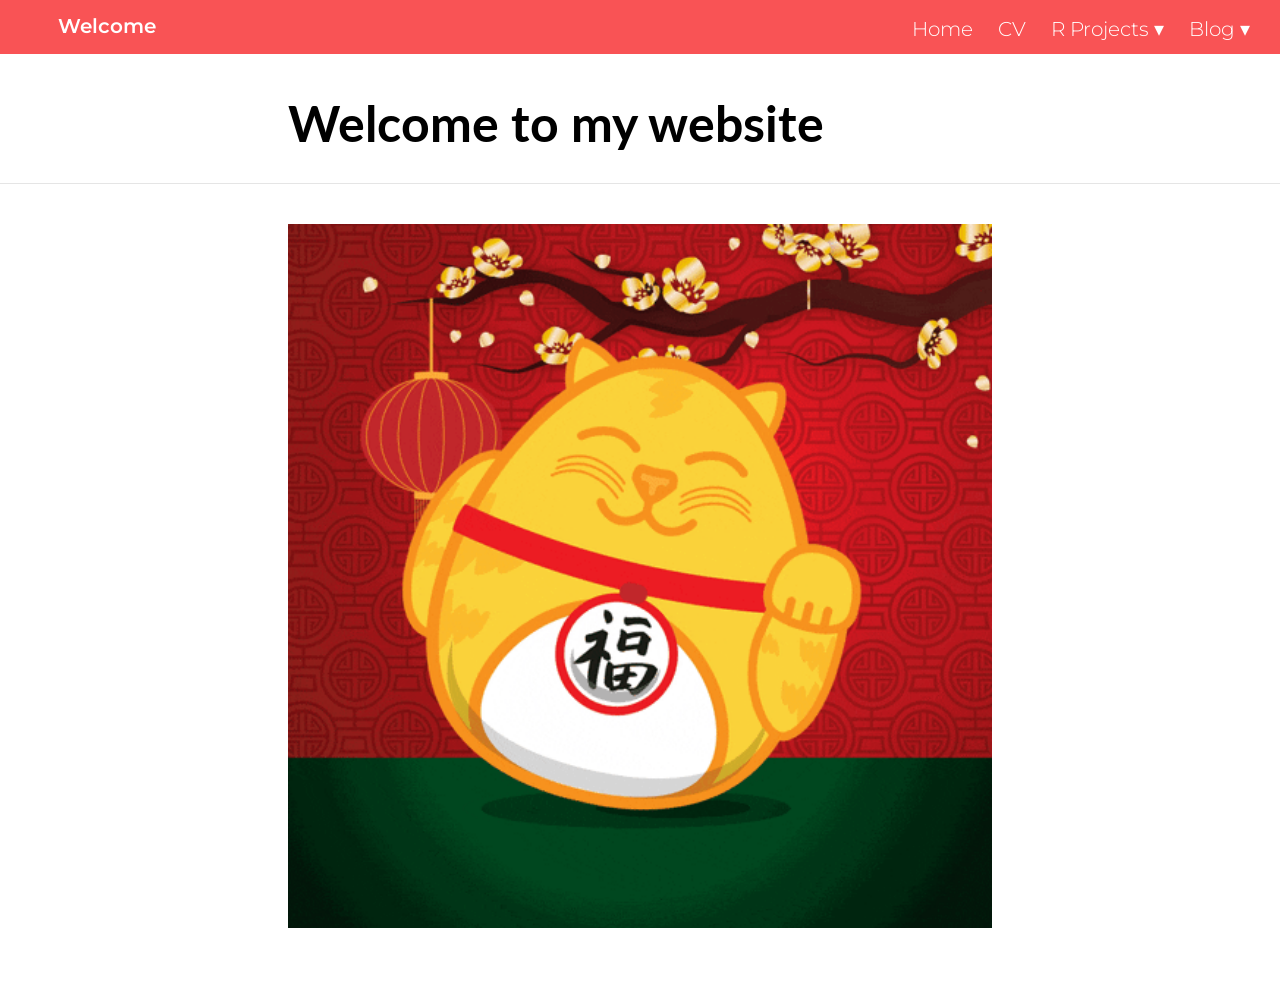
==== commit 3a7e8e76: "9" ====
--- a/docs/index.html
+++ b/docs/index.html
@@ -2420,7 +2420,7 @@
 <span class="down-arrow">&#x25BE;</span>
 </button>
 <div class="nav-dropdown-content">
-<a href="Lemongrass.html">Lemongrass</a>
+<a href="lemongrass.html">Lemongrass</a>
 <a href="ngoai.html">She whom I miss</a>
 <a href="pug.html">Who Am I ?</a>
 <a href="KT.html">Aragon</a>
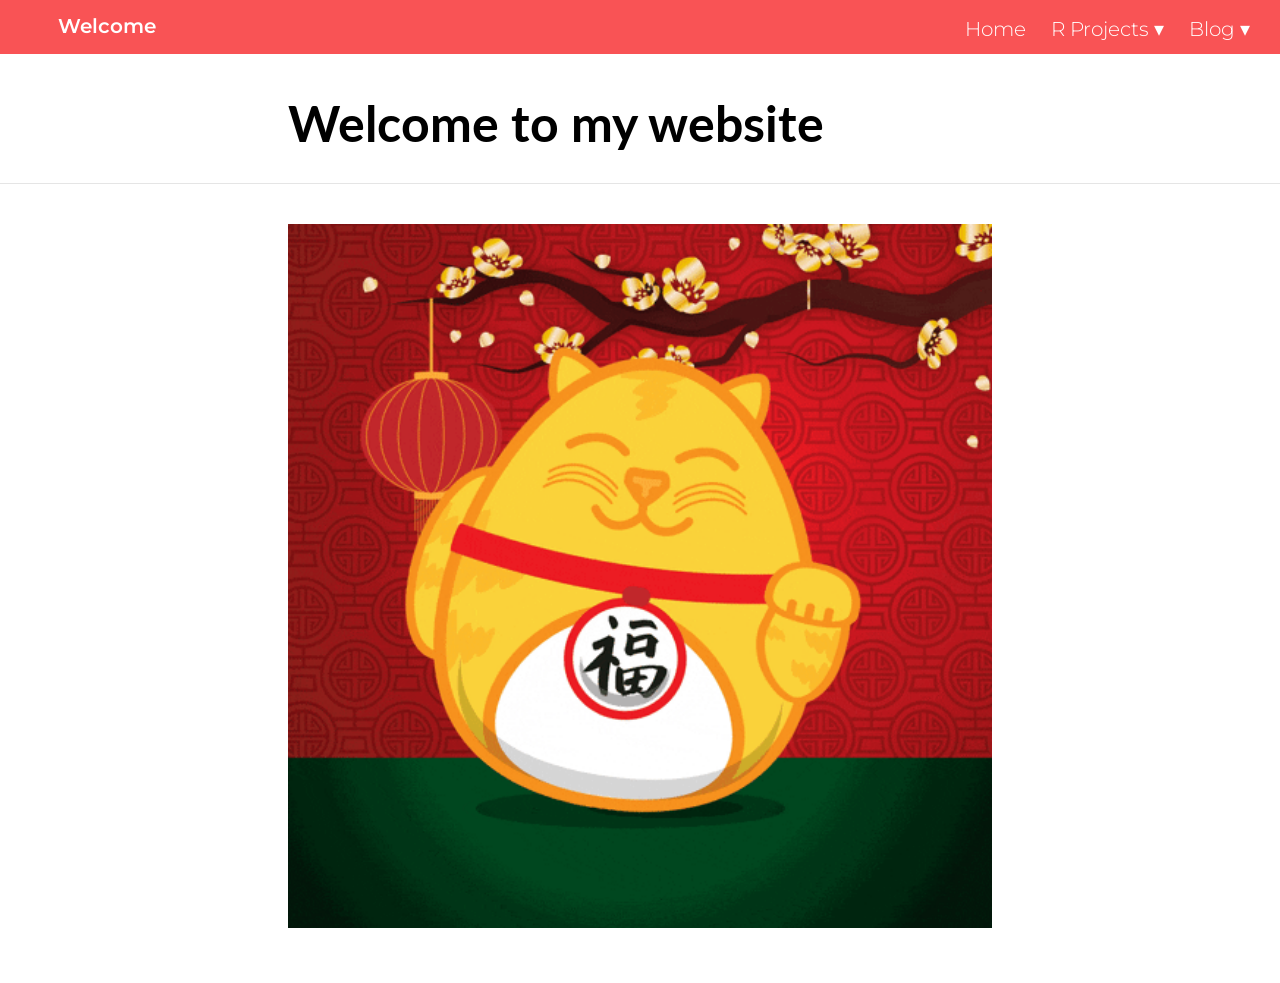
==== commit aec80353: "22" ====
--- a/docs/index.html
+++ b/docs/index.html
@@ -2400,7 +2400,6 @@
 </div>
 <div class="nav-right">
 <a href="Anna.html">Home</a>
-<a href="Resume.html">CV</a>
 <div class="nav-dropdown">
 <button class="nav-dropbtn">
 R Projects
